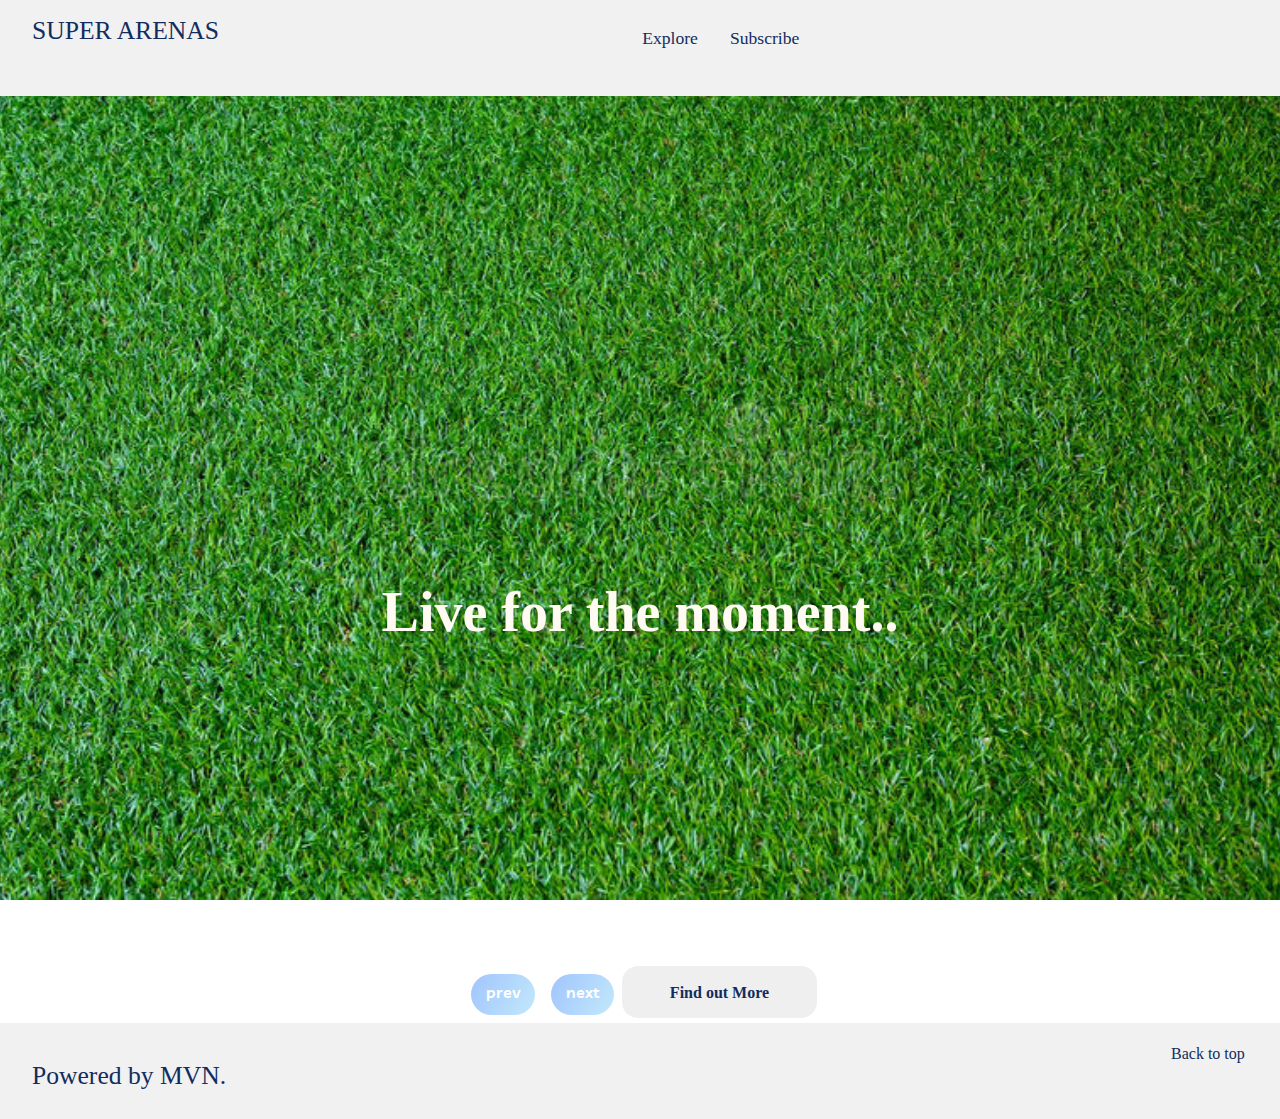
==== index.html @ 8aca8048 "fixed bug causing brand name cut off in certain screen sizes" ====
<!DOCTYPE html>
<html lang="en">
  <head>
    <!-- Required meta tags -->
    <meta charset="utf-8" />
    <meta name="viewport" content="width=device-width, initial-scale=1.0" />
    <title>Visit Europes Most Finest Sporting Venues</title>

    <!-- Font Awesome Scripts & Icons (used my credentials from FA website-->
    <link rel="stylesheet" href="./css/all.css" />

    <!-- Owl-Carousel -->
    <link rel="stylesheet" href="./css/owl.carousel.css" />
    <link rel="stylesheet" href="./css/owl.theme.default.min.css" />

    <script
      src="https://kit.fontawesome.com/4c1c742860.js"
      crossorigin="anonymous"
    ></script>
    <!-- Custom Styles for CSS with Google Fonts-->
    <link rel="stylesheet" href="./css/style.css" type="text/css" />
    <link
      href="https://fonts.googleapis.com/css2?family=Lexend+Zetta&family=Carter+One&family=Josefin+Sans:ital,wght@1,700&family=Livvic&family=Roboto:wght@300&display=swap"
      rel="stylesheet"
    />

    <!-- JQuery Scripts -->

    <script
      src="https://code.jquery.com/jquery-3.5.1.js"
      integrity="sha256-QWo7LDvxbWT2tbbQ97B53yJnYU3WhH/C8ycbRAkjPDc="
      crossorigin="anonymous"
    ></script>
  </head>
  <body>
    <!-- Navigation -->
    <section>
      <nav class="nav">
        <div class="nav-menu flex-row">
          <div class="nav-brand">
            <a href="#" class="text-gray">SUPER ARENAS</a>
          </div>
          <div class="toggle-collapse">
            <div class="toggle-icons">
              <i class="fas fa-bars"></i>
            </div>
          </div>
          <div>
            <ul class="nav-items">
              <li class="nav-link">
                <a href="#nearly_last_paragraph">Explore</a>
              </li>
              <li class="nav-link">
                <a href="subscribe.html">Subscribe</a>
              </li>
            </ul>
          </div>
          <div class="social text-gray">
            <a
              href="https://www.facebook.com/profile.php?id=#"
              title="Powered by MVN"
              target="blank"
              ><i class="fab fa-facebook-f"></i
            ></a>
            <a
              href="https://www.instagram.com"
              title="Powered by MVN"
              target="blank"
              ><i class="fab fa-instagram"></i
            ></a>
            <a
              href="https://www.twitter.com"
              title="Powered by MVN"
              target="blank"
              ><i class="fab fa-twitter"></i
            ></a>
            <a
              href="https://www.youtube.com"
              title="Powered by MVN"
              target="blank"
              ><i class="fab fa-youtube"></i
            ></a>
          </div>
        </div>
      </nav>
      <hr class="featurette-divider" />
      <!-- Navigation -->

      <!-- Main Section -->
      <main>
        <!-- Site Title  -->
        <section class="site-title">
          <div class="site-background">
            <h1>Live for the moment..</h1>
            <p id="nearly_last_paragraph"></p>
          </div>
        </section>
        <!-- Site Title -->
      </main>
      <!-- End of Main Section -->
    </section>
    <hr class="featurette-divider" />

    <section>



								      <!-- Review Carousel -->
      <main>
        <div class="owl-carousel owl-theme" id="owl1">
          <a href="./map.html"
            ><strong>The O2 Arena, England</strong><img src="./assets/review/arena-o2.png" alt="England"
          /></a>
          <a href="./map.html"
            ><strong>Baku Crystal Hall, Azerbaijan</strong><img src="./assets/review/baku.png" alt="Azerbaijan"
          /></a>
          <a href="./map.html"
            ><strong>Cape Town Stadium, South Africa</strong><img src="./assets/review/cape.png" alt="South Africa"
          /></a>
          <a href="./map.html"
            ><strong>Konya Buyuksehir Stadion, Turkey</strong><img src="./assets/review/konya.png" alt="Turkey"
          /></a>
          <a href="./map.html"
            ><strong>Lords Cricket Ground, England</strong><img src="./assets/review/lords.png" alt="England"
          /></a>
          <a href="./map.html"
            ><strong>Stade Yves-du-Manoir, France</strong><img src="./assets/review/manoir.png" alt="France"
          /></a>
          <a href="./map.html"
            ><strong>The Mestella Stadium, Spain</strong><img src="./assets/review/mestalla.png" alt="Spain"
          /></a>
          <a href="./map.html"
            ><strong>PGE Narodowy, Poland</strong><img src="./assets/review/national.png" alt="Poland"
          /></a>
          <a href="./map.html"
            ><strong>Optus Stadium, Australia</strong><img src="./assets/review/optus.png" alt="Australia"
          /></a>
          <a href="./map.html"
            ><strong>Antwerps Sportpaleis, Belgium</strong><img src="./assets/review/sportpaleis.png" alt="Belgium"
          /></a>
          <a href="./map.html"
            ><strong>Bursa Timsah Arena, Turkey</strong><img src="./assets/review/timsah.png" alt="Turkey"
          /></a>
          <a href="./map.html"
            ><strong>Wembley Stadium, London</strong><img src="./assets/review/wembley.png" alt="England"
          /></a>
          <a href="./map.html"
            ><strong>Zenith Arena Lille, France</strong><img src="./assets/review/zenith.png" alt="France"
          /></a>
        </div>
                
					
		


						
		<div class="owl-carousel__nav">
          <div class="owl-carousel__prev">prev</div>
          <div class="owl-carousel__next">next</div>
    
<button id="myBtn"><a href="#nearly_last_paragraph_2">Find out More</a></button>

						</div>

						


									 <!-- Trigger/Open The Modal -->
        

        <!-- The Modal -->
        <div id="myModal" class="modal">
          <!-- Modal content -->
          <div class="modal-content">
            <span class="close">&times;</span>
            <ul class="nav-items">
              <li class="nav-link">
              <p id="nearly_last_paragraph_2"></p>
                <a href="subscribe.html">Super Arenas represents support for all sports at grassroots level.
                We would like you to join us on a journey to explore amazing stadiums, arenas and other sporting venues across the world.
                When we miss the sports we enjoy, the atmosphere that the fans create, or if your lucky enough to visit one of these amazing venues....
                then remember one thing, 'Live for the moment', because we might not get another opportunity of a lifetime.

                Please subscribe for a chance to win a super prize venue of your choice
                </a>
              </li>
            </ul>
          </div>
        </div>
      </main>
    </section>
   
    <div>
      <hr class="featurette-divider" />
      <!-- Start of Footer -->
      <section>
      <footer>
      <nav class="nav">
        <div class="nav-menu flex-row">
          <div class="nav-brand">


  <div class="social text-gray">
          
            <a
              class="text"
              href="https://benjamin144.github.io/My-Resume/"
              title="Powered by MVN"
              target="blank"
              >Powered by MVN.</a
            >
          
          
        </div>
        </div>



            
          <div class="social  text-gray">
            <!--<a class="float-right">-->
            <a href="index.html" referrerpolicy="origin"><i>Back to top</i></a>
          <!--</a>-->
          </div>
        </div>
      </nav>
      </footer>
      </section>
      </div>

    <!-- End of footer-->
    

    <!-- Owl Carousel js -->
    <script src="./js/owl.carousel.min.js"></script>
    <!-- Javascript Custom File -->
    <script src="./js/main.js"></script>
    <!-- jQuery, Popper.js, and Bootstrap JS -->

    <script src="https://ajax.googleapis.com/ajax/libs/jquery/3.5.1/jquery.min.js"></script>

    <script src="https://cdnjs.cloudflare.com/ajax/libs/OwlCarousel2/2.3.4/owl.carousel.min.js" integrity="sha512-bPs7Ae6pVvhOSiIcyUClR7/q2OAsRiovw4vAkX+zJbw3ShAeeqezq50RIIcIURq7Oa20rW2n2q+fyXBNcU9lrw==" crossorigin="anonymous"></script>

    <script
      src="https://cdn.jsdelivr.net/npm/popper.js@1.16.1/dist/umd/popper.min.js"
      integrity="sha384-9/reFTGAW83EW2RDu2S0VKaIzap3H66lZH81PoYlFhbGU+6BZp6G7niu735Sk7lN"
      crossorigin="anonymous"
    ></script>
    <script
      src="https://cdn.jsdelivr.net/npm/bootstrap@4.5.3/dist/js/bootstrap.min.js"
      integrity="sha384-w1Q4orYjBQndcko6MimVbzY0tgp4pWB4lZ7lr30WKz0vr/aWKhXdBNmNb5D92v7s"
      crossorigin="anonymous"
    ></script>
  </body>
</html>
---- css/style.css ----
@import url("../css/fonts.css");

* {
  vertical-align: baseline;
  font-family: inherit;
  font-style: inherit;
  font-size: 100%;
  border: none;
  padding: 0;
  margin: 0;
}

/*html,
body {
  box-sizing: border-box;
  overflow-x: hidden;
  padding: 0;
  min-width: 100vw;
  width: 100vw;
  height: 100vh;
  /*background-color: #f8f9fa;
  /*background-color:  #6e6e6e;*/
  /*background:linear-gradient(to right, #BFFFC7, #4BC0C8, #23494A);
}

h1,
h2,
h3,
h4,
h5,
h6,
p,
pre,
blockquote,
form,
ul,
ol,
dl {
  margin: 20px 0;
}

.text-center {
  text-align: center !important;
}

.header {
  margin: 0;
}*/

:root {
  /* Theme Colors */

  --evergreen: #38855d;
  --text-gray: #112d60;
  --text-light: #686666da;
  --bg-color: #0e3746;
  --white: #fffaf2;
  --midnight: #104f55;

  /* gradient color; */
  --sky: linear-gradient(120deg, #a1c4fd 0%, #c2e9fb 100%);

  /* theme font-family */
  --Carter_One: "Carter_One", Cursive;
  --Josefin_Sans: "Josefin", Cursive;
  --Livvic: "Livvic", Cursive;
  --Roboto: "Roboto", Cursive;
  --Lexend: "Lexend_Zetta", Cursive;
}

/*---------------- Global Classes -------------------*/

a {
  text-decoration: none;
  color: var(--text-gray);
  font-family: var(--Carter_One);
}

a:hover {
  color: var(--midnight);
  text-decoration: none;
}

.flex-row {
  display: flex;
  flex-direction: row;
  flex-wrap: wrap;
  padding: 0px;
  margin: 0px;
}

ul {
  list-style-type: none;
}

h1 {
  font-family: var(--Carter_One);
  font-size: 3.5rem;
}

h2 {
  font-family: var(--Livvic);
  font-size: 2.5rem;
}

h3 {
  font-family: var(--Roboto);
  font-size: 1.3rem;
}

span {
  font-family: var(--Livvic);
}



span {
  font-family: var(--Roboto);
}
/*--------/------- Global Classes --------/----------*/

/*------------------  Google Maps API --------------------*/

#map {
  height: 100vh;
}

/*---------------- Navbar -------------------*/

.nav {
  background: #f1f1f1;
  padding: 0 2rem;
  height: 6rem;
  min-height: 10vh;
  overflow: hidden;
  transition: height 1s ease-in-out;
  position: left;
}

.nav .nav-menu {
  justify-content: space-between;
}

.nav .toggle-collapse {
  position: absolute;
  top: 0%;
  width: 90%;
  cursor: pointer;
  display: none;
}

.nav .toggle-collapse .toggle-icons {
  display: flex;
  justify-content: flex-end;
  padding: 1.7rem 0;
}

.nav .toggle-collapse .toggle-icons i {
  font-size: 1.4rem;
  color: var(--text-gray);
}

.collapse {
  height: 20rem;
}

.nav .nav-items {
  display: flex;
  margin: 0;
  position: initial;
}

.nav .nav-items .nav-link {
  padding: 1.6rem 1rem;
  font-size: 1.1rem;
  position: relative;
  font-family: var(--Livvic);
}

.nav .nav-items .nav-link:hover {
  background-color: var(--midnight);
}

.nav .nav-items .nav-link:hover a {
  color: var(--white);
}

.nav .nav-brand a {
  font-size: 1.6rem;
  padding: 1rem 0;
  display: block;
}

.nav .social {
  padding: 1.4rem 0;
}

.nav .social i {
  padding: 0 0.2rem;
}

.nav .social i:hover {
  color: #a1c4cf;
}

/*--------\-------- Navbar ---------\---------*/

/*---------------- Main Section -------------------*/

/*---------------- Site Title -----------------*/

main .site-title {
  background: url("../assets/surface.jpg") no-repeat center center fixed;
  -webkit-background-size: cover;
  -moz-background-size: cover;
  -o-background-size: cover;
  background-size: cover;
  height: 95vh;
  display: flex;
  align-items: center;
  justify-content: center;
}

main .site-title .site-background {
  padding-top: 15rem;
  text-align: center;
  color: var(--white);
}

main .site-title h1,
h3 {
  margin: 3rem;
  padding-bottom: 4rem;
}

main .site-title .btn {
  margin: 1.8rem;
  background: var(--sky);
}

main .site-title .btn:hover {
  background: transparent;
  border: 1px solid var(--white);
  color: white;
}
/*---------------- Site Title -----------------*/

/*---------------- Review Carousel ------------*/

main .review .review-editorial {
  padding: 0rem;
}

main .owl-theme {
  padding: 2rem 0;
}

main .review-editorial .btn-review {
  padding: 0.7rem 2rem;
  background: var(--sky);
  margin: 0.5rem;
}

.owl-carousel__nav > div {
    border: none;
    border-radius: 2rem;
    color: #fff;
    padding: 8px 15px;
    margin-left: 5px;
    margin: 0.5rem;
    cursor: progress;
    background: var(--sky);
    font-family: var(--Livvic);
    font-weight: 600;
    font-size: 1rem;
}


#myBtn {
  border: none;
  border-radius: 1rem;
  padding: 1rem 3rem;
  font-size: 1rem;
  font-weight: 700;
  font-family: var(--Livvic);
  cursor: progress;
  margin-bottom: 5px;
}





main .review-editorial span {
  display: block;
}

.col{
    flex-basis: 0;
    flex-grow: 1;  
}

.col-md-6 h1 {
  vertical-align:middle;
  text-align:center;
  padding:1rem;
}

.col-md-4 {	
  vertical-align:middle;
  text-align:center;
  padding:1rem;
}

.col-sm-12 {
    position: relative;
    width: 100%;
    padding-right: 2px;
    padding-left: 2px;
    padding-top: 2px;
    padding-bottom: 2px;
    margin: 0;
}

.owl-carousel img {
  width: 25%;
  max-width: 15%;
  padding: 5%;
  box-shadow: 0 7px 10px rgb(0, 0, 0, 0.2);
}

section .container .owl-nav {
  position: absolute;
  top: 0%;
  margin: 0 auto;
  width: 100%;
}

.h4 {
  top: 50%;
  left: 50%;
  transform: translate(-50%, -50%);
  position: fixed;
  font-size: 5vw;
  margin: 50;
  font-family: var(--Josefin_Sans);
  font-weight: 700;
  margin-top: 60%;
}

.owl-nav .owl-prev .owl-nav-prev,
.owl-nav .owl-next .owl-nav-next {
  color: var(--text-gray);
  background: transparent;
  font-size: 25rem;
}

.owl-theme .owl-nav [class*="owl-"]:hover {
  background: transparent;
  color: var(--text-gray);
  size: 10%;
}

.owl-theme .owl-nav [class*="owl-"] {
  outline: none;
}

.owl-carousel .item {
  height: 10rem;
  background: #4dc7a0;
  padding: 1rem;
}

.owl-carousel__nav {
  display: flex;
  justify-content: center;
  margin-top: 15px;
}

.owl-carousel__nav > div {
  border: none;
  border-radius: 2rem;
  color: #fff;
  padding: 8px 15px;
  margin-left: 5px;
margin: 0.5rem;
  cursor: progress;
  background: var(--sky);
  font-family: var(--Livvic);
  font-weight: 600; 
  font-size: 1rem;  
}

.owl-carousel__nav > div:hover {
  background: transparent;
  border: 1px solid var(--white);
  color: white;
}

/* The Modal (background) */
.modal {
  display: none; /* Hidden by default */
  position: sticky; /* Stay in place */
  z-index: 1; /* Sit on top */
  left: 0;
  top: 0;
  width: 100%; /* Full width */
  height: 100%; /* Full height */
  overflow: auto; /* Enable scroll if needed */
  background-color: rgba(0, 0, 0, 0.4); /* Black w/ opacity */
}

/* Modal Content/Box */
.modal-content {
  background-color: #f8f9fa;
  margin: 15% auto; /* 15% from the top and centered */
  padding: 20px;
  border: 1px solid #888;
  width: 80%; /* Could be more or less, depending on screen size */
}

/* The Close Button */
.close {
  color: #aaa;
  float: right;
  font-size: 28px;
  font-weight: bold;
}

.close:hover,
.close:focus {
  color: black;
  text-decoration: none;
  cursor: pointer;
}

/*----------\------ Review Carousel -------\-----*/

/*---------\------- Main Section --------\-----------*/

.container {
  background-color: #e7feff;
}

.form-signin {
  position: absolute;
  top: 50%;
  width: 100%;
  text-align: center;
  font-size: 18px;
}



.bd-placeholder-img {
  font-size: 1.125rem;
  text-anchor: middle;
  -webkit-user-select: none;
  -moz-user-select: none;
  -ms-user-select: none;
  user-select: none;
}

.footer {
  background: #f1f1f1;
  padding: 0 2rem;
  height: 0rem;
  min-height: 10vh;
  overflow: hidden;
  transition: height 1s ease-in-out;
  position: left;
}


 /*#site-footer  {
  margin: 0;
  padding: 0;
  display: flex;
  flex-wrap: wrap;
  clear: both;
  width: 100%;
    height: 50px;
  margin-bottom: 25px;
  font-weight: bold var(--midnight);
  background:linear-gradient(to right, #feac5e, #c779d0, #4bc0c8);
}

footer .footer-pos-left {
  font-family: var(--Carter_One);
  font-size: 14px;
  font-weight: 300;
  display: block;
  position: relative;
}

footer .footer-location {
  height: 30px;
}

footer .float-right {
  float: right !important;
  display: block;
  position: relative;
}
/*----------------- Viewport less than or equal to 750px -------------------*/

@media only screen and (max-width: 750px) {
  .nav .nav-menu,
  .nav .nav-items {
    flex-direction: column;
  }


  .nav .toggle-collapse {
    display: initial;
  }
}

/* Mobile Landscape Size to Tablet Portrait (devices and browsers) */


@media (max-width: 575.98px) {
    .bd-placeholder-img-lg {
        font-size: 3.5rem;
        flex-direction: row;
        flex-wrap: nowrap;
        justify-content: flex-start;
    }
}

@media (min-width: 768px) {
  .bd-placeholder-img-lg {
    font-size: 3.5rem;
  }
}


#your-custom-id p { 
    margin: 0!important; 
    line-height: 40px; 
    }
    
@media only screen and (min-width: 767px) {
#your-unique-id .av_one_half:nth-child(1) {
    margin-left: 0!important;
}    

}

#your-unique-id .av_one_half {
    margin-left: 1%!important;
    width: 49%!important;
    }


/*----------/------- Viewport less than or equal to 750px -------/------------*/
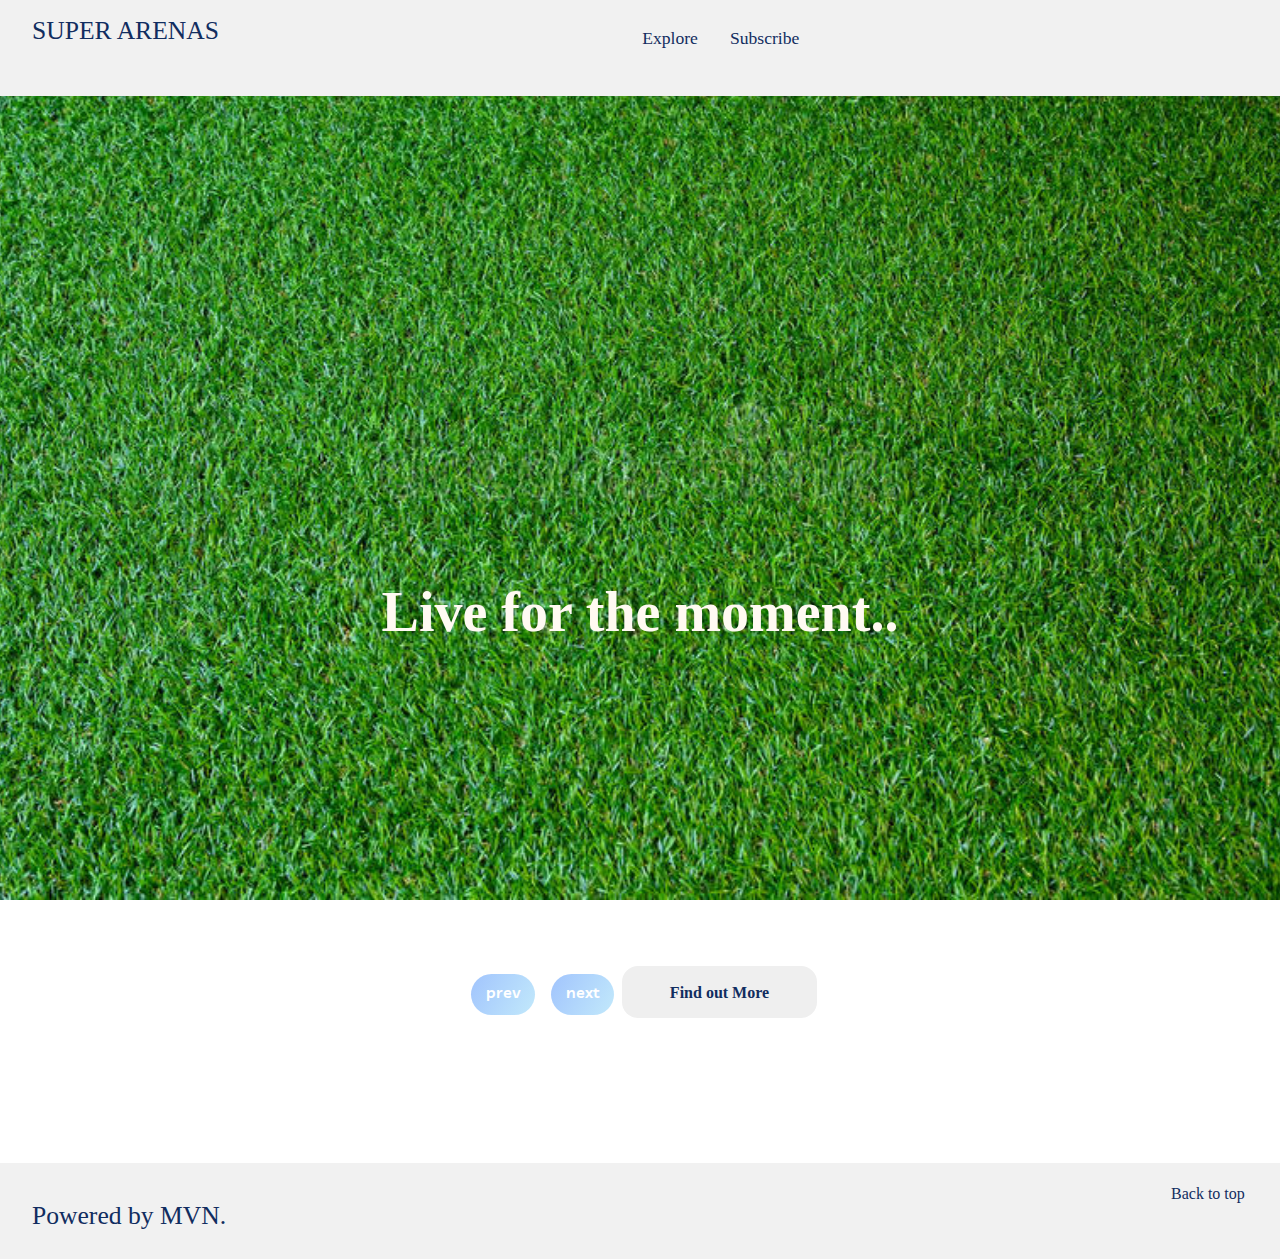
==== commit 42dd3874: "fixed image sizes on carousel" ====
--- a/index.html
+++ b/index.html
@@ -83,7 +83,7 @@
           </div>
         </div>
       </nav>
-      <hr class="featurette-divider" />
+      
       <!-- Navigation -->
 
       <!-- Main Section -->
@@ -99,15 +99,18 @@
       </main>
       <!-- End of Main Section -->
     </section>
-    <hr class="featurette-divider" />
-
+
+
+
+
+
+    <!-- Carousel -->
     <section>
-
-
-
-								      <!-- Review Carousel -->
-      <main>
-        <div class="owl-carousel owl-theme" id="owl1">
+        <div class="owl-carousel owl-theme social text-gray" id="owl1">
+
+     <!-- Wrapper for slides -->
+
+      <!--<div class="carousel-inner" role="slider">-->
           <a href="./map.html"
             ><strong>The O2 Arena, England</strong><img src="./assets/review/arena-o2.png" alt="England"
           /></a>
@@ -148,12 +151,10 @@
             ><strong>Zenith Arena Lille, France</strong><img src="./assets/review/zenith.png" alt="France"
           /></a>
         </div>
-                
-					
-		
-
-
-						
+<!--</div>-->
+
+
+		<!-- JS controlled-->
 		<div class="owl-carousel__nav">
           <div class="owl-carousel__prev">prev</div>
           <div class="owl-carousel__next">next</div>
@@ -162,11 +163,7 @@
 
 						</div>
 
-						
-
-
-									 <!-- Trigger/Open The Modal -->
-        
+	<!-- Trigger/Open The Modal --> 
 
         <!-- The Modal -->
         <div id="myModal" class="modal">
@@ -177,24 +174,22 @@
               <li class="nav-link">
               <p id="nearly_last_paragraph_2"></p>
                 <a href="subscribe.html">Super Arenas represents support for all sports at grassroots level.
-                We would like you to join us on a journey to explore amazing stadiums, arenas and other sporting venues across the world.
-                When we miss the sports we enjoy, the atmosphere that the fans create, or if your lucky enough to visit one of these amazing venues....
-                then remember one thing, 'Live for the moment', because we might not get another opportunity of a lifetime.
-
-                Please subscribe for a chance to win a super prize venue of your choice
+                Here's your chance to join us on a whirlwind trip around some of the most amazing stadiums, arenas and other sporting venues across the world.
+             'Swipe left or use the buttons to showcase a sample thumbnail of the stadiums, once your done click on the thumbnail for a chance to win a trip to one of them '
+             Don't forget to subscribe to claim your win!
                 </a>
               </li>
             </ul>
           </div>
         </div>
-      </main>
     </section>
    
     <div>
-      <hr class="featurette-divider" />
+   
       <!-- Start of Footer -->
       <section>
-      <footer>
+      <div class="background">
+      <div id="site-footer">
       <nav class="nav">
         <div class="nav-menu flex-row">
           <div class="nav-brand">
@@ -224,7 +219,8 @@
           </div>
         </div>
       </nav>
-      </footer>
+      </div>
+      </div>
       </section>
       </div>
 
--- a/css/style.css
+++ b/css/style.css
@@ -5,7 +5,6 @@
   font-family: inherit;
   font-style: inherit;
   font-size: 100%;
-  border: none;
   padding: 0;
   margin: 0;
 }
@@ -117,6 +116,15 @@
 span {
   font-family: var(--Roboto);
 }
+
+.mt-5{
+    flex-basis: 0;
+    flex-grow: 1;
+    position: relative;
+    width: 100%;
+    font-size: 10px;
+    padding-top: 10px;
+}
 /*--------/------- Global Classes --------/----------*/
 
 /*------------------  Google Maps API --------------------*/
@@ -247,33 +255,70 @@
 
 /*---------------- Review Carousel ------------*/
 
-main .review .review-editorial {
-  padding: 0rem;
-}
-
-main .owl-theme {
+
+
+.box{
+    background-color: #ffffff;
+    width: 100%;
+    padding-bottom: 10px;
+}
+
+.swipe-right {
+    margin-left: 10%;
+    margin-right: 10%;
+    justify-content: space-around;
+    
+}
+.fas {
+    display: table-cell;
+}
+
+.fas .fa-angle-double-left {
+    float: left;
+}
+
+
+
+.carousel-inner{
+    height: 300px;
+}
+
+.owl-theme {
   padding: 2rem 0;
 }
 
-main .review-editorial .btn-review {
-  padding: 0.7rem 2rem;
-  background: var(--sky);
-  margin: 0.5rem;
-}
+
+.owl-carousel span {
+  display: block;
+}
+
 
 .owl-carousel__nav > div {
     border: none;
-    border-radius: 2rem;
+    border-radius: 55%;
+    display: inline-block;
+    text-align: center;
     color: #fff;
     padding: 8px 15px;
     margin-left: 5px;
-    margin: 0.5rem;
+    margin: 4px 2;
     cursor: progress;
     background: var(--sky);
     font-family: var(--Livvic);
     font-weight: 600;
     font-size: 1rem;
 }
+
+.owl-carousel-text {
+  color:#ffffff;
+  font-size:24px;
+  margin-left:10%;
+  margin-right:10%;
+  font-weight:500;
+  margin-bottom:50px;
+}
+
+
 
 
 #myBtn {
@@ -287,13 +332,20 @@
   margin-bottom: 5px;
 }
 
-
-
-
-
-main .review-editorial span {
-  display: block;
-}
+.btn-success {
+font-weight: bold;
+border-radius: 23px;
+width: 160px;
+background-color: #1d266a;
+border-color: #1d266a;
+box-shadow: 0 0 0 0.2rem rgb(29, 38, 106,0.5);
+border-style: none;
+color: whitesmoke;
+}
+
+
+
+
 
 .col{
     flex-basis: 0;
@@ -323,8 +375,11 @@
 }
 
 .owl-carousel img {
-  width: 25%;
-  max-width: 15%;
+  height: 40% !important;
+  width:  80% !important;
+  
+
+
   padding: 5%;
   box-shadow: 0 7px 10px rgb(0, 0, 0, 0.2);
 }
@@ -447,7 +502,9 @@
   top: 50%;
   width: 100%;
   text-align: center;
-  font-size: 18px;
+  font-size: 20px;
+  font-family: var(--Carter_One)
+  
 }
 
 
@@ -461,14 +518,29 @@
   user-select: none;
 }
 
-.footer {
-  background: #f1f1f1;
+.background {
+    width:100%;
+    height: 140px;
+    position: relative;
+
+}
+
+#site-footer {
+    position:absolute;
+    bottom: 0px;
+    height: 0px;
+    width: 100%;
+    color: #fff;
+
+
+  /*width: 100%;
+  background: greenyellow;
   padding: 0 2rem;
-  height: 0rem;
+  height: 200px;
   min-height: 10vh;
-  overflow: hidden;
+  /*overflow: hidden;
   transition: height 1s ease-in-out;
-  position: left;
+  position: left;*/
 }
 
 
@@ -518,6 +590,16 @@
 
 /* Mobile Landscape Size to Tablet Portrait (devices and browsers) */
 
+@media only screen 
+   and (max-width : 360px) 
+   and (max-height : 598px) {
+
+       .owl-carousel .owl-theme {
+       font-size: 3.5rem;
+        flex-direction: row;
+        flex-wrap: nowrap;
+        justify-content: flex-start;
+       }
 
 @media (max-width: 575.98px) {
     .bd-placeholder-img-lg {
@@ -534,6 +616,16 @@
   }
 }
 
+
+@media only screen 
+   and (max-width : 640px) 
+   and (max-height : 1136px) {
+  .owl-carousel .owl-theme {
+       font-size: 3.5rem;
+        flex-direction: row;
+        flex-wrap: nowrap;
+        justify-content: flex-start;
+}
 
 #your-custom-id p { 
     margin: 0!important; 
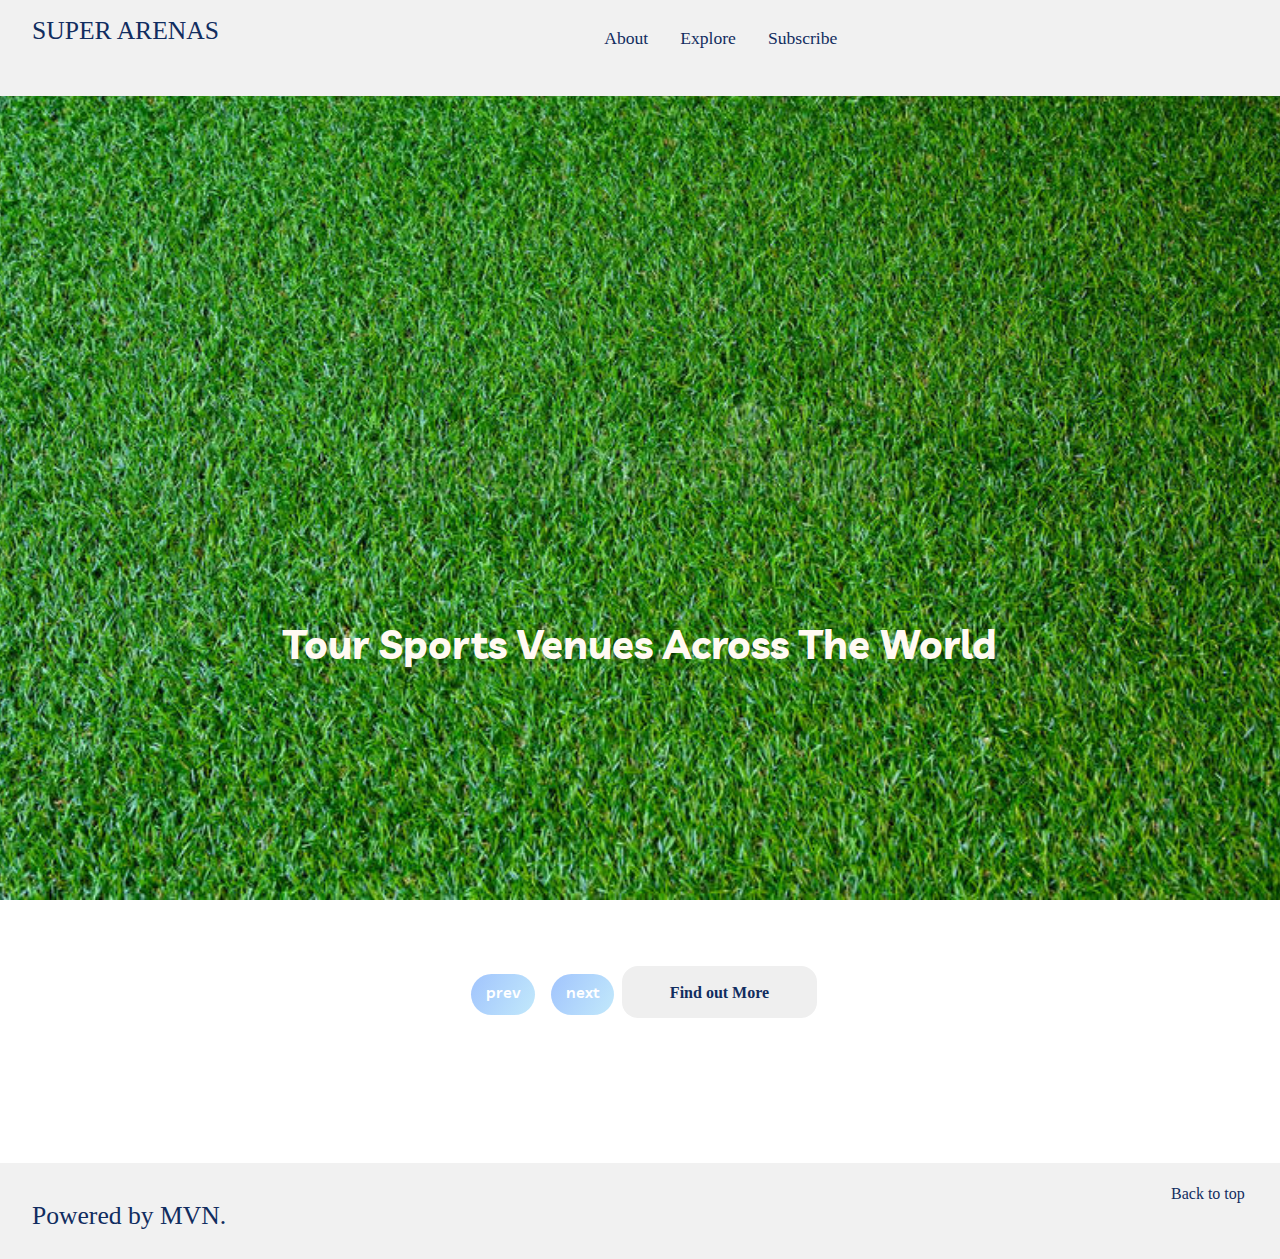
==== commit e567d500: "added new scripts and removed script errors" ====
--- a/index.html
+++ b/index.html
@@ -4,15 +4,14 @@
     <!-- Required meta tags -->
     <meta charset="utf-8" />
     <meta name="viewport" content="width=device-width, initial-scale=1.0" />
-    <title>Visit Europes Most Finest Sporting Venues</title>
+    <title>Visit The Worlds Finest Sporting Venues</title>
 
     <!-- Font Awesome Scripts & Icons (used my credentials from FA website-->
     <link rel="stylesheet" href="./css/all.css" />
 
     <!-- Owl-Carousel -->
-    <link rel="stylesheet" href="./css/owl.carousel.css" />
+    <link rel="stylesheet" href="./css/owl.carousel.min.css" />
     <link rel="stylesheet" href="./css/owl.theme.default.min.css" />
-
     <script
       src="https://kit.fontawesome.com/4c1c742860.js"
       crossorigin="anonymous"
@@ -26,11 +25,7 @@
 
     <!-- JQuery Scripts -->
 
-    <script
-      src="https://code.jquery.com/jquery-3.5.1.js"
-      integrity="sha256-QWo7LDvxbWT2tbbQ97B53yJnYU3WhH/C8ycbRAkjPDc="
-      crossorigin="anonymous"
-    ></script>
+    <script src="https://code.jquery.com/jquery-3.5.1.js" integrity="sha256-QWo7LDvxbWT2tbbQ97B53yJnYU3WhH/C8ycbRAkjPDc=" crossorigin="anonymous"></script>
   </head>
   <body>
     <!-- Navigation -->
@@ -40,13 +35,16 @@
           <div class="nav-brand">
             <a href="#" class="text-gray">SUPER ARENAS</a>
           </div>
-          <div class="toggle-collapse">
+           <div class="toggle-collapse">
             <div class="toggle-icons">
               <i class="fas fa-bars"></i>
             </div>
           </div>
           <div>
             <ul class="nav-items">
+              <li class="nav-link">
+                <a href="#modals">About</a>
+              </li>
               <li class="nav-link">
                 <a href="#nearly_last_paragraph">Explore</a>
               </li>
@@ -55,6 +53,7 @@
               </li>
             </ul>
           </div>
+         
           <div class="social text-gray">
             <a
               href="https://www.facebook.com/profile.php?id=#"
@@ -83,7 +82,7 @@
           </div>
         </div>
       </nav>
-      
+
       <!-- Navigation -->
 
       <!-- Main Section -->
@@ -91,7 +90,7 @@
         <!-- Site Title  -->
         <section class="site-title">
           <div class="site-background">
-            <h1>Live for the moment..</h1>
+            <h2>Tour Sports Venues Across The World</h2>
             <p id="nearly_last_paragraph"></p>
           </div>
         </section>
@@ -100,152 +99,156 @@
       <!-- End of Main Section -->
     </section>
 
-
-
-
-
     <!-- Carousel -->
     <section>
-        <div class="owl-carousel owl-theme social text-gray" id="owl1">
-
-     <!-- Wrapper for slides -->
-
-      <!--<div class="carousel-inner" role="slider">-->
-          <a href="./map.html"
-            ><strong>The O2 Arena, England</strong><img src="./assets/review/arena-o2.png" alt="England"
-          /></a>
-          <a href="./map.html"
-            ><strong>Baku Crystal Hall, Azerbaijan</strong><img src="./assets/review/baku.png" alt="Azerbaijan"
-          /></a>
-          <a href="./map.html"
-            ><strong>Cape Town Stadium, South Africa</strong><img src="./assets/review/cape.png" alt="South Africa"
-          /></a>
-          <a href="./map.html"
-            ><strong>Konya Buyuksehir Stadion, Turkey</strong><img src="./assets/review/konya.png" alt="Turkey"
-          /></a>
-          <a href="./map.html"
-            ><strong>Lords Cricket Ground, England</strong><img src="./assets/review/lords.png" alt="England"
-          /></a>
-          <a href="./map.html"
-            ><strong>Stade Yves-du-Manoir, France</strong><img src="./assets/review/manoir.png" alt="France"
-          /></a>
-          <a href="./map.html"
-            ><strong>The Mestella Stadium, Spain</strong><img src="./assets/review/mestalla.png" alt="Spain"
-          /></a>
-          <a href="./map.html"
-            ><strong>PGE Narodowy, Poland</strong><img src="./assets/review/national.png" alt="Poland"
-          /></a>
-          <a href="./map.html"
-            ><strong>Optus Stadium, Australia</strong><img src="./assets/review/optus.png" alt="Australia"
-          /></a>
-          <a href="./map.html"
-            ><strong>Antwerps Sportpaleis, Belgium</strong><img src="./assets/review/sportpaleis.png" alt="Belgium"
-          /></a>
-          <a href="./map.html"
-            ><strong>Bursa Timsah Arena, Turkey</strong><img src="./assets/review/timsah.png" alt="Turkey"
-          /></a>
-          <a href="./map.html"
-            ><strong>Wembley Stadium, London</strong><img src="./assets/review/wembley.png" alt="England"
-          /></a>
-          <a href="./map.html"
-            ><strong>Zenith Arena Lille, France</strong><img src="./assets/review/zenith.png" alt="France"
-          /></a>
+      <div class="owl-carousel owl-theme social text-gray" id="owl1">
+        <a href="./map.html"
+          ><p>The O2 Arena, England</p>
+          <img src="./assets/review/arena-o2.png" alt="England"
+        /></a>
+
+        <a href="./map.html"
+          ><p>Baku Crystal Hall, Azerbaijan</p>
+          <img src="./assets/review/baku.png" alt="Azerbaijan"
+        /></a>
+        <a href="./map.html"
+          ><p>Cape Town Stadium, South Africa</p>
+          <img src="./assets/review/cape.png" alt="South Africa"
+        /></a>
+        <a href="./map.html"
+          ><p>Konya Buyuksehir Stadion, Turkey</p>
+          <img src="./assets/review/konya.png" alt="Turkey"
+        /></a>
+        <a href="./map.html"
+          ><p>Lords Cricket Ground, England</p>
+          <img src="./assets/review/lords.png" alt="England"
+        /></a>
+        <a href="./map.html"
+          ><p>Stade Yves-du-Manoir, France</p>
+          <img src="./assets/review/manoir.png" alt="France"
+        /></a>
+        <a href="./map.html"
+          ><strong>The Mestella Stadium, Spain</strong
+          ><img src="./assets/review/mestalla.png" alt="Spain"
+        /></a>
+        <a href="./map.html"
+          ><strong>PGE Narodowy, Poland</strong
+          ><img src="./assets/review/national.png" alt="Poland"
+        /></a>
+        <a href="./map.html"
+          ><p>Optus Stadium, Australia</p>
+          <img src="./assets/review/optus.png" alt="Australia"
+        /></a>
+        <a href="./map.html"
+          ><p>Antwerps Sportpaleis, Belgium</p>
+          <img src="./assets/review/sportpaleis.png" alt="Belgium"
+        /></a>
+        <a href="./map.html"
+          ><p>Bursa Timsah Arena, Turkey</p>
+          <img src="./assets/review/timsah.png" alt="Turkey"
+        /></a>
+        <a href="./map.html"
+          ><p>Wembley Stadium, London</p>
+          <img src="./assets/review/wembley.png" alt="England"
+        /></a>
+        <a href="./map.html"
+          ><p>Zenith Arena Lille, France</p>
+          <img src="./assets/review/zenith.png" alt="France"
+        /></a>
+      </div>
+
+      <!-- JS controlled-->
+      <div class="owl-carousel__nav">
+        <div class="owl-carousel__prev">prev</div>
+        <div class="owl-carousel__next">next</div>
+
+        <button id="myBtn">
+          <a href="#nearly_last_paragraph_2">Find out More</a>
+        </button>
+      </div>
+
+      <!-- Trigger/Open The Modal -->
+
+      <!-- The Modal -->
+      <div id="myModal" class="modal">
+        <!-- Modal content -->
+        <div class="modal-content">
+          <span class="close">&times;</span>
+          <ul class="nav-items">
+            <li class="nav-link">
+              <p id="nearly_last_paragraph_2"></p>
+              <a href="subscribe.html"
+                >Super Arenas is a fund raising charity that aims to support
+                sports organizations at grassroots level. Our businesse readily
+                makes donations to community organisations for lots of different
+                reasons, our business interest reach out to start ups within
+                sport. We like seeing our partners making a contribution to a
+                worthy cause and as partners in the local community we are
+                likely to follow suit......Or consider other ways to work
+                alongside you. Now.....here's your chance to join us on a
+                whirlwind adventure to see some of the most amazing stadiums,
+                arenas and other sporting venues across the world. Select any
+                image and zoom into the location, to get more detail. Please
+                subscribe for a chance to win! and get more information from our
+                regular bulletins. 'Swipe left or use the buttons to showcase a
+                sample this months favorite venues, once your done click on the
+                image to learn more.
+              </a>
+            </li>
+          </ul>
         </div>
-<!--</div>-->
-
-
-		<!-- JS controlled-->
-		<div class="owl-carousel__nav">
-          <div class="owl-carousel__prev">prev</div>
-          <div class="owl-carousel__next">next</div>
-    
-<button id="myBtn"><a href="#nearly_last_paragraph_2">Find out More</a></button>
-
-						</div>
-
-	<!-- Trigger/Open The Modal --> 
-
-        <!-- The Modal -->
-        <div id="myModal" class="modal">
-          <!-- Modal content -->
-          <div class="modal-content">
-            <span class="close">&times;</span>
-            <ul class="nav-items">
-              <li class="nav-link">
-              <p id="nearly_last_paragraph_2"></p>
-                <a href="subscribe.html">Super Arenas represents support for all sports at grassroots level.
-                Here's your chance to join us on a whirlwind trip around some of the most amazing stadiums, arenas and other sporting venues across the world.
-             'Swipe left or use the buttons to showcase a sample thumbnail of the stadiums, once your done click on the thumbnail for a chance to win a trip to one of them '
-             Don't forget to subscribe to claim your win!
-                </a>
-              </li>
-            </ul>
-          </div>
-        </div>
+      </div>
     </section>
-   
     <div>
-   
       <!-- Start of Footer -->
       <section>
-      <div class="background">
-      <div id="site-footer">
-      <nav class="nav">
-        <div class="nav-menu flex-row">
-          <div class="nav-brand">
-
-
-  <div class="social text-gray">
-          
-            <a
-              class="text"
-              href="https://benjamin144.github.io/My-Resume/"
-              title="Powered by MVN"
-              target="blank"
-              >Powered by MVN.</a
-            >
-          
-          
+        <div class="background">
+          <div id="site-footer">
+            <nav class="nav">
+              <div class="nav-menu flex-row">
+                <div class="nav-brand">
+                  <div class="social text-gray">
+                    <a
+                      class="text"
+                      href="https://benjamin144.github.io/My-Resume/"
+                      title="Powered by MVN"
+                      target="blank"
+                      >Powered by MVN.</a
+                    >
+                  </div>
+                </div>
+                <div class="social text-gray">
+                  <!--<a class="float-right">-->
+                  <a href="index.html" referrerpolicy="origin"
+                    ><i>Back to top</i></a
+                  >
+                  <!--</a>-->
+                </div>
+              </div>
+            </nav>
+          </div>
         </div>
-        </div>
-
-
-
-            
-          <div class="social  text-gray">
-            <!--<a class="float-right">-->
-            <a href="index.html" referrerpolicy="origin"><i>Back to top</i></a>
-          <!--</a>-->
-          </div>
-        </div>
-      </nav>
-      </div>
-      </div>
       </section>
-      </div>
+    </div>
 
     <!-- End of footer-->
+
     
-
-    <!-- Owl Carousel js -->
-    <script src="./js/owl.carousel.min.js"></script>
     <!-- Javascript Custom File -->
     <script src="./js/main.js"></script>
     <!-- jQuery, Popper.js, and Bootstrap JS -->
 
     <script src="https://ajax.googleapis.com/ajax/libs/jquery/3.5.1/jquery.min.js"></script>
 
-    <script src="https://cdnjs.cloudflare.com/ajax/libs/OwlCarousel2/2.3.4/owl.carousel.min.js" integrity="sha512-bPs7Ae6pVvhOSiIcyUClR7/q2OAsRiovw4vAkX+zJbw3ShAeeqezq50RIIcIURq7Oa20rW2n2q+fyXBNcU9lrw==" crossorigin="anonymous"></script>
-
+    <script src="https://cdnjs.cloudflare.com/ajax/libs/OwlCarousel2/2.3.4/owl.carousel.js" integrity="sha512-gY25nC63ddE0LcLPhxUJGFxa2GoIyA5FLym4UJqHDEMHjp8RET6Zn/SHo1sltt3WuVtqfyxECP38/daUc/WVEA==" crossorigin="anonymous"></script>
+    <link rel="stylesheet" href="https://cdnjs.cloudflare.com/ajax/libs/OwlCarousel2/2.3.4/assets/owl.theme.default.min.css" integrity="sha512-sMXtMNL1zRzolHYKEujM2AqCLUR9F2C4/05cdbxjjLSRvMQIciEPCQZo++nk7go3BtSuK9kfa/s+a4f4i5pLkw==" crossorigin="anonymous" />
     <script
       src="https://cdn.jsdelivr.net/npm/popper.js@1.16.1/dist/umd/popper.min.js"
       integrity="sha384-9/reFTGAW83EW2RDu2S0VKaIzap3H66lZH81PoYlFhbGU+6BZp6G7niu735Sk7lN"
       crossorigin="anonymous"
     ></script>
-    <script
-      src="https://cdn.jsdelivr.net/npm/bootstrap@4.5.3/dist/js/bootstrap.min.js"
-      integrity="sha384-w1Q4orYjBQndcko6MimVbzY0tgp4pWB4lZ7lr30WKz0vr/aWKhXdBNmNb5D92v7s"
-      crossorigin="anonymous"
-    ></script>
+  
+    <!-- Owl Carousel js -->
+    <script src="./js/owl.carousel.min.js"></script>
   </body>
 </html>
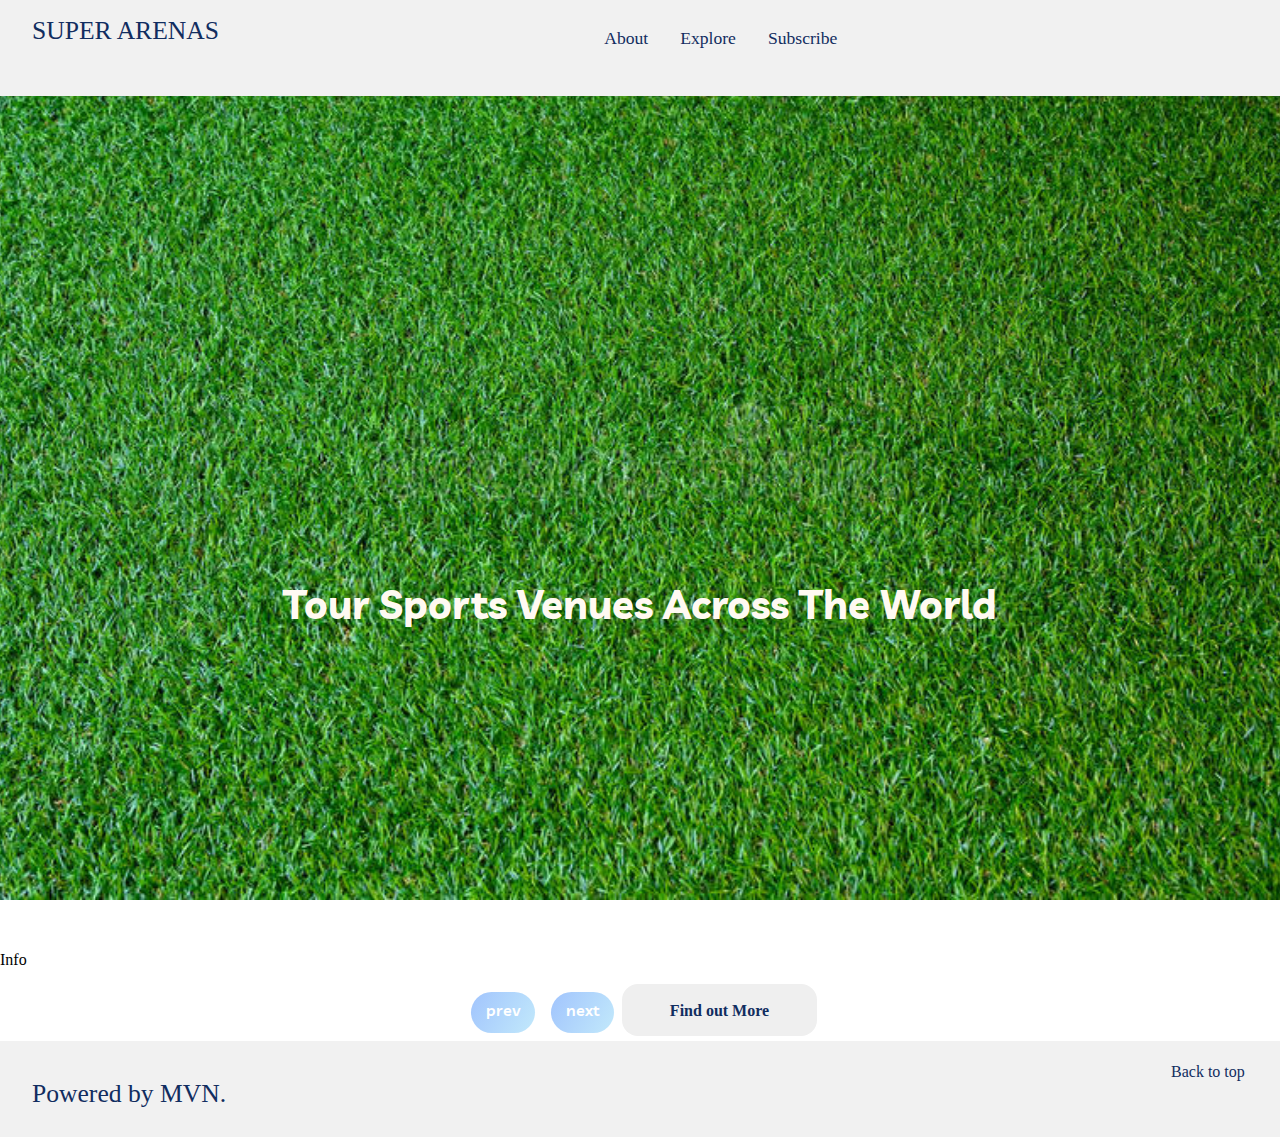
==== commit dc2b1bf0: "revised js code for iterating through loop markers more effciently" ====
--- a/index.html
+++ b/index.html
@@ -100,8 +100,11 @@
     </section>
 
     <!-- Carousel -->
-    <section>
-      <div class="owl-carousel owl-theme social text-gray" id="owl1">
+
+ <section>
+
+ 
+      <div class="owl-carousel owl-theme social text-gray" id="el">
         <a href="./map.html"
           ><p>The O2 Arena, England</p>
           <img src="./assets/review/arena-o2.png" alt="England"
@@ -156,6 +159,17 @@
           <img src="./assets/review/zenith.png" alt="France"
         /></a>
       </div>
+      <div class="popup" onclick="myFunction()">Info
+  <span class="popuptext" id="myPopup">Swipe left to view or click to enter </span>
+</div>
+
+<script>
+// When the user clicks on div, open the popup
+function myFunction() {
+  var popup = document.getElementById("myPopup");
+  popup.classList.toggle("show");
+}
+</script>
 
       <!-- JS controlled-->
       <div class="owl-carousel__nav">
@@ -167,6 +181,9 @@
         </button>
       </div>
 
+
+
+   <!-- Carousel -->
       <!-- Trigger/Open The Modal -->
 
       <!-- The Modal -->
--- a/css/style.css
+++ b/css/style.css
@@ -9,19 +9,20 @@
   margin: 0;
 }
 
-/*html,
+html,
 body {
-  box-sizing: border-box;
-  overflow-x: hidden;
-  padding: 0;
-  min-width: 100vw;
-  width: 100vw;
-  height: 100vh;
+  /*box-sizing: border-box;
+  /*overflow-x: hidden;
+  /*padding: 0;
+  /*min-width: 100vw;
+  /*width: 100vw;
+  /*height: 100vh;
   /*background-color: #f8f9fa;
   /*background-color:  #6e6e6e;*/
   /*background:linear-gradient(to right, #BFFFC7, #4BC0C8, #23494A);
 }
 
+/*
 h1,
 h2,
 h3,
@@ -44,7 +45,7 @@
 
 .header {
   margin: 0;
-}*/
+}
 
 :root {
   /* Theme Colors */
@@ -107,11 +108,16 @@
   font-size: 1.3rem;
 }
 
+p {
+    font-size: 17px;
+    text-align: center;
+    line-height: 25px;
+    justify-content: space-around;
+}
+
 span {
   font-family: var(--Livvic);
 }
-
-
 
 span {
   font-family: var(--Roboto);
@@ -168,6 +174,7 @@
   color: var(--text-gray);
 }
 
+ 
 .collapse {
   height: 20rem;
 }
@@ -230,7 +237,7 @@
 }
 
 main .site-title .site-background {
-  padding-top: 15rem;
+  padding-top: 10rem;
   text-align: center;
   color: var(--white);
 }
@@ -343,10 +350,6 @@
 color: whitesmoke;
 }
 
-
-
-
-
 .col{
     flex-basis: 0;
     flex-grow: 1;  
@@ -375,11 +378,9 @@
 }
 
 .owl-carousel img {
-  height: 40% !important;
-  width:  80% !important;
-  
-
-
+  height: auto;
+  width:  auto;
+  max-width: 35%; 
   padding: 5%;
   box-shadow: 0 7px 10px rgb(0, 0, 0, 0.2);
 }
@@ -420,11 +421,8 @@
   outline: none;
 }
 
-.owl-carousel .item {
-  height: 10rem;
-  background: #4dc7a0;
-  padding: 1rem;
-}
+
+
 
 .owl-carousel__nav {
   display: flex;
@@ -438,7 +436,7 @@
   color: #fff;
   padding: 8px 15px;
   margin-left: 5px;
-margin: 0.5rem;
+  margin: 0.5rem;
   cursor: progress;
   background: var(--sky);
   font-family: var(--Livvic);
@@ -450,6 +448,63 @@
   background: transparent;
   border: 1px solid var(--white);
   color: white;
+}
+
+/* Popup container - can be anything you want */
+.popup {
+  position: relative;
+  display: inline-block;
+  cursor: pointer;
+  -webkit-user-select: none;
+  -moz-user-select: none;
+  -ms-user-select: none;
+  user-select: none;
+}
+
+/* The actual popup */
+.popup .popuptext {
+  visibility: hidden;
+  width: 160px;
+  background-color: #555;
+  color: #fff;
+  text-align: center;
+  border-radius: 6px;
+  padding: 8px 0;
+  position: absolute;
+  z-index: 1;
+  bottom: 125%;
+  left: 50%;
+  margin-left: -80px;
+}
+
+/* Popup arrow */
+.popup .popuptext::after {
+  content: "";
+  position: absolute;
+  top: 100%;
+  left: 50%;
+  margin-left: -5px;
+  border-width: 5px;
+  border-style: solid;
+  border-color: #555 transparent transparent transparent;
+}
+
+/* Toggle this class - hide and show the popup */
+.popup .show {
+  visibility: visible;
+  -webkit-animation: fadeIn 1s;
+  animation: fadeIn 1s;
+}
+
+/* Add animation (fade in the popup) */
+@-webkit-keyframes fadeIn {
+  from {opacity: 0;} 
+  to {opacity: 1;}
+}
+
+@keyframes fadeIn {
+  from {opacity: 0;}
+  to {opacity:1 ;}
 }
 
 /* The Modal (background) */
@@ -494,7 +549,7 @@
 /*---------\------- Main Section --------\-----------*/
 
 .container {
-  background-color: #e7feff;
+   background:linear-gradient(to right, #BFFFC7, #4BC0C8, #23494A);
 }
 
 .form-signin {
@@ -520,7 +575,6 @@
 
 .background {
     width:100%;
-    height: 140px;
     position: relative;
 
 }
@@ -533,46 +587,6 @@
     color: #fff;
 
 
-  /*width: 100%;
-  background: greenyellow;
-  padding: 0 2rem;
-  height: 200px;
-  min-height: 10vh;
-  /*overflow: hidden;
-  transition: height 1s ease-in-out;
-  position: left;*/
-}
-
-
- /*#site-footer  {
-  margin: 0;
-  padding: 0;
-  display: flex;
-  flex-wrap: wrap;
-  clear: both;
-  width: 100%;
-    height: 50px;
-  margin-bottom: 25px;
-  font-weight: bold var(--midnight);
-  background:linear-gradient(to right, #feac5e, #c779d0, #4bc0c8);
-}
-
-footer .footer-pos-left {
-  font-family: var(--Carter_One);
-  font-size: 14px;
-  font-weight: 300;
-  display: block;
-  position: relative;
-}
-
-footer .footer-location {
-  height: 30px;
-}
-
-footer .float-right {
-  float: right !important;
-  display: block;
-  position: relative;
 }
 /*----------------- Viewport less than or equal to 750px -------------------*/
 
@@ -582,11 +596,12 @@
     flex-direction: column;
   }
 
-
-  .nav .toggle-collapse {
+   .nav .toggle-collapse {
     display: initial;
   }
 }
+
+/*----------/------- Viewport less than or equal to 750px -------/------------*/
 
 /* Mobile Landscape Size to Tablet Portrait (devices and browsers) */
 
@@ -626,6 +641,7 @@
         flex-wrap: nowrap;
         justify-content: flex-start;
 }
+   }
 
 #your-custom-id p { 
     margin: 0!important; 
@@ -645,4 +661,115 @@
     }
 
 
-/*----------/------- Viewport less than or equal to 750px -------/------------*/+/* Smartphones (portrait and landscape) ----------- */
+@media only screen and (min-device-width : 320px) and (max-device-width : 480px) {
+/* Styles */
+}
+
+/* Smartphones (landscape) ----------- */
+@media only screen and (min-width : 321px) {
+/* Styles */
+}
+
+/* Smartphones (portrait) ----------- */
+@media only screen and (max-width : 320px) {
+/* Styles */
+}
+
+/* iPads (portrait and landscape) ----------- */
+@media only screen and (min-device-width : 768px) and (max-device-width : 1024px) {
+/* Styles */
+}
+
+/* iPads (landscape) ----------- */
+@media only screen and (min-device-width : 768px) and (max-device-width : 1024px) and (orientation : landscape) {
+/* Styles */
+}
+
+/* iPads (portrait) ----------- */
+@media only screen and (min-device-width : 768px) and (max-device-width : 1024px) and (orientation : portrait) {
+/* Styles */
+}
+/**********
+iPad 3
+**********/
+@media only screen and (min-device-width : 768px) and (max-device-width : 1024px) and (orientation : landscape) and (-webkit-min-device-pixel-ratio : 2) {
+/* Styles */
+}
+
+@media only screen and (min-device-width : 768px) and (max-device-width : 1024px) and (orientation : portrait) and (-webkit-min-device-pixel-ratio : 2) {
+/* Styles */
+}
+/* Desktops and laptops ----------- */
+@media only screen  and (min-width : 1224px) {
+/* Styles */
+}
+
+/* Large screens ----------- */
+@media only screen  and (min-width : 1824px) {
+/* Styles */
+}
+
+/* iPhone 4 ----------- */
+@media only screen and (min-device-width : 320px) and (max-device-width : 480px) and (orientation : landscape) and (-webkit-min-device-pixel-ratio : 2) {
+/* Styles */
+}
+
+@media only screen and (min-device-width : 320px) and (max-device-width : 480px) and (orientation : portrait) and (-webkit-min-device-pixel-ratio : 2) {
+/* Styles */
+}
+
+/* iPhone 5 ----------- */
+@media only screen and (min-device-width: 320px) and (max-device-height: 568px) and (orientation : landscape) and (-webkit-device-pixel-ratio: 2){
+/* Styles */
+}
+
+@media only screen and (min-device-width: 320px) and (max-device-height: 568px) and (orientation : portrait) and (-webkit-device-pixel-ratio: 2){
+/* Styles */
+}
+
+/* iPhone 6 ----------- */
+@media only screen and (min-device-width: 375px) and (max-device-height: 667px) and (orientation : landscape) and (-webkit-device-pixel-ratio: 2){
+/* Styles */
+}
+
+@media only screen and (min-device-width: 375px) and (max-device-height: 667px) and (orientation : portrait) and (-webkit-device-pixel-ratio: 2){
+/* Styles */
+}
+
+/* iPhone 6+ ----------- */
+@media only screen and (min-device-width: 414px) and (max-device-height: 736px) and (orientation : landscape) and (-webkit-device-pixel-ratio: 2){
+/* Styles */
+}
+
+@media only screen and (min-device-width: 414px) and (max-device-height: 736px) and (orientation : portrait) and (-webkit-device-pixel-ratio: 2){
+/* Styles */
+}
+
+/* Samsung Galaxy S3 ----------- */
+@media only screen and (min-device-width: 320px) and (max-device-height: 640px) and (orientation : landscape) and (-webkit-device-pixel-ratio: 2){
+/* Styles */
+}
+
+@media only screen and (min-device-width: 320px) and (max-device-height: 640px) and (orientation : portrait) and (-webkit-device-pixel-ratio: 2){
+/* Styles */
+}
+
+/* Samsung Galaxy S4 ----------- */
+@media only screen and (min-device-width: 320px) and (max-device-height: 640px) and (orientation : landscape) and (-webkit-device-pixel-ratio: 3){
+/* Styles */
+}
+
+@media only screen and (min-device-width: 320px) and (max-device-height: 640px) and (orientation : portrait) and (-webkit-device-pixel-ratio: 3){
+/* Styles */
+}
+
+/* Samsung Galaxy S5 ----------- */
+@media only screen and (min-device-width: 360px) and (max-device-height: 640px) and (orientation : landscape) and (-webkit-device-pixel-ratio: 3){
+/* Styles */
+}
+
+@media only screen and (min-device-width: 360px) and (max-device-height: 640px) and (orientation : portrait) and (-webkit-device-pixel-ratio: 3){
+/* Styles */
+
+}
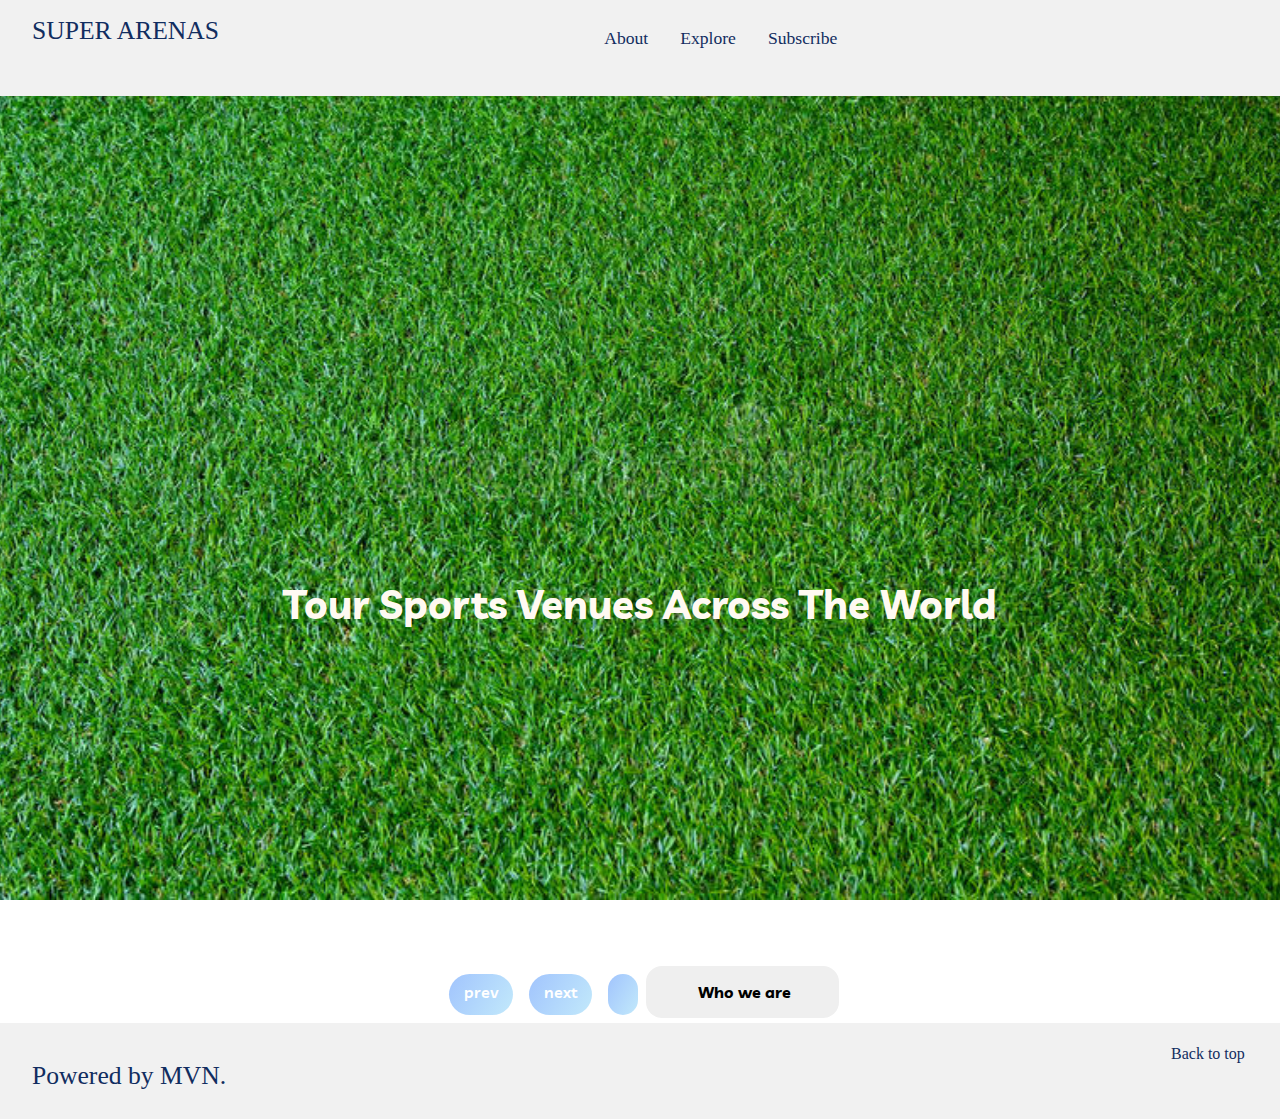
==== commit 203e006b: "fixed emailJS implentation testing W3C Validadtions passed ok" ====
--- a/index.html
+++ b/index.html
@@ -1,271 +1,300 @@
 <!DOCTYPE html>
 <html lang="en">
-  <head>
-    <!-- Required meta tags -->
-    <meta charset="utf-8" />
-    <meta name="viewport" content="width=device-width, initial-scale=1.0" />
-    <title>Visit The Worlds Finest Sporting Venues</title>
-
-    <!-- Font Awesome Scripts & Icons (used my credentials from FA website-->
-    <link rel="stylesheet" href="./css/all.css" />
-
-    <!-- Owl-Carousel -->
-    <link rel="stylesheet" href="./css/owl.carousel.min.css" />
-    <link rel="stylesheet" href="./css/owl.theme.default.min.css" />
-    <script
-      src="https://kit.fontawesome.com/4c1c742860.js"
-      crossorigin="anonymous"
-    ></script>
-    <!-- Custom Styles for CSS with Google Fonts-->
-    <link rel="stylesheet" href="./css/style.css" type="text/css" />
-    <link
-      href="https://fonts.googleapis.com/css2?family=Lexend+Zetta&family=Carter+One&family=Josefin+Sans:ital,wght@1,700&family=Livvic&family=Roboto:wght@300&display=swap"
-      rel="stylesheet"
-    />
-
-    <!-- JQuery Scripts -->
-
-    <script src="https://code.jquery.com/jquery-3.5.1.js" integrity="sha256-QWo7LDvxbWT2tbbQ97B53yJnYU3WhH/C8ycbRAkjPDc=" crossorigin="anonymous"></script>
-  </head>
-  <body>
-    <!-- Navigation -->
-    <section>
-      <nav class="nav">
-        <div class="nav-menu flex-row">
-          <div class="nav-brand">
-            <a href="#" class="text-gray">SUPER ARENAS</a>
+
+<head>
+	<!-- Required meta tags -->
+	<meta charset="utf-8" />
+	<meta name="viewport" content="width=device-width, initial-scale=1.0" />
+	<title>Visit The Worlds Finest Sporting Venues</title>
+
+	<!-- Font Awesome Scripts & Icons (used my credentials from FA website-->
+	<link rel="stylesheet" href="./css/all.css" />
+
+	<!-- Owl-Carousel -->
+	<link rel="stylesheet" href="./css/owl.carousel.min.css" />
+	<link rel="stylesheet" href="./css/owl.theme.default.min.css" />
+	<script src="https://kit.fontawesome.com/4c1c742860.js" crossorigin="anonymous"></script>
+
+	<!-- Custom Styles for CSS with Google Fonts-->
+	<link rel="stylesheet" href="./css/style.css" type="text/css" />
+	<link
+		href="https://fonts.googleapis.com/css2?family=Lexend+Zetta&family=Carter+One&family=Josefin+Sans:ital,wght@1,700&family=Livvic&family=Roboto:wght@300&display=swap"
+		rel="stylesheet" />
+
+	<!-- JQuery Scripts -->
+	<script src="https://code.jquery.com/jquery-3.5.1.js"
+		integrity="sha256-QWo7LDvxbWT2tbbQ97B53yJnYU3WhH/C8ycbRAkjPDc=" crossorigin="anonymous"></script>
+</head>
+
+<body>
+	<main>
+		<!-- Navigation -->
+		<nav class="nav">
+			<div class="nav-menu flex-row">
+				<div class="nav-brand">
+					<a href="#" class="text-gray">SUPER ARENAS</a>
+				</div>
+				<div class="toggle-collapse">
+					<div class="toggle-icons">
+						<i class="fas fa-bars"></i>
+					</div>
+				</div>
+
+				<div>
+					<ul class="nav-items">
+						<li class="nav-link">
+							<a href="about.html">About</a>
+						</li>
+						<li class="nav-link">
+							<a href="#nearly_last_paragraph">Explore</a>
+						</li>
+						<li class="nav-link">
+							<a href="subscribe.html">Subscribe</a>
+						</li>
+					</ul>
+				</div>
+
+				<div class="social text-gray">
+					<a href="https://www.facebook.com/profile.php?id=#" title="Powered by MVN"
+						target="blank"><i class="fab fa-facebook-f"></i></a>
+					<a href="https://www.instagram.com" title="Powered by MVN"
+						target="blank"><i class="fab fa-instagram"></i></a>
+					<a href="https://www.twitter.com" title="Powered by MVN"
+						target="blank"><i class="fab fa-twitter"></i></a>
+					<a href="https://www.youtube.com" title="Powered by MVN"
+						target="blank"><i class="fab fa-youtube"></i></a>
+				</div>
+			</div>
+		</nav>
+
+		<!-- Main Section -->
+
+		<!-- Site Title  -->
+		<section class="site-title">
+			<div class="site-background">
+				<h2>Tour Sports Venues Across The World</h2>
+				<p id="nearly_last_paragraph"></p>
+			</div>
+		</section>
+	</main>
+
+	<!-- Carousel -->
+	<div>
+		<div class="owl-carousel owl-theme social text-gray" id="el">
+			<a href="./map.html">
+				<p>Nissan Stadium, Japan</p>
+				<img src="./assets/review/yoko.png" alt="Japan"
+          /></a>
+
+				<a href="./map.html">
+					<p>Baku Crystal Hall, Azerbaijan</p>
+					<img src="./assets/review/baku.png" alt="Azerbaijan"
+          /></a>
+					<a href="./map.html">
+						<p>Cape Town Stadium, South Africa</p>
+						<img src="./assets/review/cape.png" alt="South Africa"
+          /></a>
+						<a href="./map.html">
+							<p>Konya Buyuksehir Stadion, Turkey</p>
+							<img src="./assets/review/konya.png" alt="Turkey"
+          /></a>
+							<a href="./map.html">
+								<p>Lords Cricket Ground, England</p>
+								<img src="./assets/review/lords.png" alt="England"
+          /></a>
+								<a href="./map.html">
+									<p>Stade Yves-du-Manoir, France</p>
+									<img src="./assets/review/manoir.png" alt="France"
+          /></a>
+									<a href="./map.html"><strong>The Mestella Stadium, Spain</strong><img src="./assets/review/mestalla.png" alt="Spain"
+          /></a>
+										<a href="./map.html"><strong>PGE Narodowy, Poland</strong><img src="./assets/review/national.png" alt="Poland"
+          /></a>
+											<a href="./map.html">
+												<p>Optus Stadium, Australia</p>
+												<img src="./assets/review/optus.png" alt="Australia"
+          /></a>
+												<a href="./map.html">
+													<p>Antwerps Sportpaleis, Belgium</p>
+													<img src="./assets/review/sportpaleis.png" alt="Belgium"
+          /></a>
+													<a href="./map.html">
+														<p>Bursa Timsah Arena, Turkey</p>
+														<img src="./assets/review/timsah.png" alt="Turkey"
+          /></a>
+														<a href="./map.html">
+															<p>Wembley Stadium, England</p>
+															<img src="./assets/review/wembley.png" alt="England"
+          /></a>
+															<a href="./map.html">
+																<p>Zenith Arena Lille, France</p>
+																<img src="./assets/review/zenith.png" alt="France"
+          /></a>
+																<a href="./map.html">
+																	<p>Santiago Bernabéu Stadium, Spain</p>
+																	<img src="./assets/review/bernabeu.png" alt="Spain"
+          /></a>
+																	<a href="./map.html">
+																		<p>Krasnodar Academy Stadium, Russia</p>
+																		<img src="./assets/review/krasnodar.png" alt="Russia"
+          /></a>
+																		<a href="./map.html">
+																			<p>Estadio Monumental, Argentina</p>
+																			<img src="./assets/review/monumental.png" alt="Argentina"
+          /></a>
+																			<a href="./map.html">
+																				<p>Stade Pierre-Mauroy, France</p>
+																				<img src="./assets/review/pierre-mauroy.png" alt="France"
+          /></a>
+																				<a href="./map.html">
+																					<p>Armin-Wolf Arena, Germany</p>
+																					<img src="./assets/review/armin-wolf.png" alt="Germany"
+          /></a>
+																					<a href="./map.html">
+																						<p>Maracanã, Brazil</p>
+																						<img src="./assets/review/maracana.png" alt="Brazil"
+          /></a>
+																						<a href="./map.html">
+																							<p>Red Bull Arena, USA</p>
+																							<img src="./assets/review/red-bull.png" alt="USA"
+          /></a>
+																							<a href="./map.html">
+																								<p>The o2 Arena, England
+																								</p>
+																								<img src="./assets/review/arena-o2.png" alt="England"
+          /></a>
+																								<a href="./map.html">
+																									<p>Allianz Stadium,
+																										Italy</p>
+																									<img src="./assets/review/juve.png" alt="Italy"
+          /></a>
+																									<a
+																										href="./map.html">
+																										<p>Arena
+																											Pantanal,
+																											Brazil</p>
+																										<img src="./assets/review/pantanal.png" alt="Brazil"
+          /></a>
+
+																										<a
+																											href="./map.html">
+																											<p>Hernando
+																												Siles
+																												Stadium,
+																												Bolivia
+																											</p>
+																											<img src="./assets/review/hernando.png" alt="Bolivia"
+          /></a>
+		</div>
+	</div>
+
+	<!-- Nav Controller-->
+
+	<div class="owl-carousel__nav">
+
+		<div class="owl-carousel__prev">prev</div>
+
+		<div class="owl-carousel__next">next</div>
+
+		<div class="popup" onclick="myFunction()">
+			<i class="fas fa-info"></i>
+			<span class="popuptext" id="myPopup"
+            >Swipe Left/Right Click to access Arena Locations</span>
+		
+		<script>
+
+			// When the user clicks on div, open the popup
+          function myFunction() {
+            var popup = document.getElementById("myPopup");
+            popup.classList.toggle("show");
+          }
+		</script>
+		
+          <div class="popup" onclick="myFunction()"></div>
           </div>
-           <div class="toggle-collapse">
-            <div class="toggle-icons">
-              <i class="fas fa-bars"></i>
-            </div>
-          </div>
-          <div>
-            <ul class="nav-items">
-              <li class="nav-link">
-                <a href="#modals">About</a>
-              </li>
-              <li class="nav-link">
-                <a href="#nearly_last_paragraph">Explore</a>
-              </li>
-              <li class="nav-link">
-                <a href="subscribe.html">Subscribe</a>
-              </li>
-            </ul>
-          </div>
-         
-          <div class="social text-gray">
-            <a
-              href="https://www.facebook.com/profile.php?id=#"
-              title="Powered by MVN"
-              target="blank"
-              ><i class="fab fa-facebook-f"></i
-            ></a>
-            <a
-              href="https://www.instagram.com"
-              title="Powered by MVN"
-              target="blank"
-              ><i class="fab fa-instagram"></i
-            ></a>
-            <a
-              href="https://www.twitter.com"
-              title="Powered by MVN"
-              target="blank"
-              ><i class="fab fa-twitter"></i
-            ></a>
-            <a
-              href="https://www.youtube.com"
-              title="Powered by MVN"
-              target="blank"
-              ><i class="fab fa-youtube"></i
-            ></a>
-          </div>
-        </div>
-      </nav>
-
-      <!-- Navigation -->
-
-      <!-- Main Section -->
-      <main>
-        <!-- Site Title  -->
-        <section class="site-title">
-          <div class="site-background">
-            <h2>Tour Sports Venues Across The World</h2>
-            <p id="nearly_last_paragraph"></p>
-          </div>
-        </section>
-        <!-- Site Title -->
-      </main>
-      <!-- End of Main Section -->
-    </section>
-
-    <!-- Carousel -->
-
- <section>
-
- 
-      <div class="owl-carousel owl-theme social text-gray" id="el">
-        <a href="./map.html"
-          ><p>The O2 Arena, England</p>
-          <img src="./assets/review/arena-o2.png" alt="England"
-        /></a>
-
-        <a href="./map.html"
-          ><p>Baku Crystal Hall, Azerbaijan</p>
-          <img src="./assets/review/baku.png" alt="Azerbaijan"
-        /></a>
-        <a href="./map.html"
-          ><p>Cape Town Stadium, South Africa</p>
-          <img src="./assets/review/cape.png" alt="South Africa"
-        /></a>
-        <a href="./map.html"
-          ><p>Konya Buyuksehir Stadion, Turkey</p>
-          <img src="./assets/review/konya.png" alt="Turkey"
-        /></a>
-        <a href="./map.html"
-          ><p>Lords Cricket Ground, England</p>
-          <img src="./assets/review/lords.png" alt="England"
-        /></a>
-        <a href="./map.html"
-          ><p>Stade Yves-du-Manoir, France</p>
-          <img src="./assets/review/manoir.png" alt="France"
-        /></a>
-        <a href="./map.html"
-          ><strong>The Mestella Stadium, Spain</strong
-          ><img src="./assets/review/mestalla.png" alt="Spain"
-        /></a>
-        <a href="./map.html"
-          ><strong>PGE Narodowy, Poland</strong
-          ><img src="./assets/review/national.png" alt="Poland"
-        /></a>
-        <a href="./map.html"
-          ><p>Optus Stadium, Australia</p>
-          <img src="./assets/review/optus.png" alt="Australia"
-        /></a>
-        <a href="./map.html"
-          ><p>Antwerps Sportpaleis, Belgium</p>
-          <img src="./assets/review/sportpaleis.png" alt="Belgium"
-        /></a>
-        <a href="./map.html"
-          ><p>Bursa Timsah Arena, Turkey</p>
-          <img src="./assets/review/timsah.png" alt="Turkey"
-        /></a>
-        <a href="./map.html"
-          ><p>Wembley Stadium, London</p>
-          <img src="./assets/review/wembley.png" alt="England"
-        /></a>
-        <a href="./map.html"
-          ><p>Zenith Arena Lille, France</p>
-          <img src="./assets/review/zenith.png" alt="France"
-        /></a>
-      </div>
-      <div class="popup" onclick="myFunction()">Info
-  <span class="popuptext" id="myPopup">Swipe left to view or click to enter </span>
-</div>
-
-<script>
-// When the user clicks on div, open the popup
-function myFunction() {
-  var popup = document.getElementById("myPopup");
-  popup.classList.toggle("show");
-}
-</script>
-
-      <!-- JS controlled-->
-      <div class="owl-carousel__nav">
-        <div class="owl-carousel__prev">prev</div>
-        <div class="owl-carousel__next">next</div>
-
-        <button id="myBtn">
-          <a href="#nearly_last_paragraph_2">Find out More</a>
+          <button id="myBtn">
+            <i class="fas fa-users">&nbsp;Who we are</i>
         </button>
-      </div>
-
-
-
-   <!-- Carousel -->
-      <!-- Trigger/Open The Modal -->
-
-      <!-- The Modal -->
-      <div id="myModal" class="modal">
-        <!-- Modal content -->
-        <div class="modal-content">
-          <span class="close">&times;</span>
-          <ul class="nav-items">
-            <li class="nav-link">
-              <p id="nearly_last_paragraph_2"></p>
-              <a href="subscribe.html"
-                >Super Arenas is a fund raising charity that aims to support
-                sports organizations at grassroots level. Our businesse readily
-                makes donations to community organisations for lots of different
-                reasons, our business interest reach out to start ups within
-                sport. We like seeing our partners making a contribution to a
-                worthy cause and as partners in the local community we are
-                likely to follow suit......Or consider other ways to work
-                alongside you. Now.....here's your chance to join us on a
-                whirlwind adventure to see some of the most amazing stadiums,
-                arenas and other sporting venues across the world. Select any
-                image and zoom into the location, to get more detail. Please
-                subscribe for a chance to win! and get more information from our
-                regular bulletins. 'Swipe left or use the buttons to showcase a
-                sample this months favorite venues, once your done click on the
-                image to learn more.
-              </a>
-            </li>
-          </ul>
-        </div>
-      </div>
-    </section>
-    <div>
-      <!-- Start of Footer -->
-      <section>
-        <div class="background">
-          <div id="site-footer">
-            <nav class="nav">
-              <div class="nav-menu flex-row">
-                <div class="nav-brand">
-                  <div class="social text-gray">
-                    <a
-                      class="text"
-                      href="https://benjamin144.github.io/My-Resume/"
-                      title="Powered by MVN"
-                      target="blank"
-                      >Powered by MVN.</a
-                    >
-                  </div>
-                </div>
-                <div class="social text-gray">
-                  <!--<a class="float-right">-->
-                  <a href="index.html" referrerpolicy="origin"
-                    ><i>Back to top</i></a
-                  >
-                  <!--</a>-->
-                </div>
-              </div>
-            </nav>
-          </div>
-        </div>
-      </section>
-    </div>
-
-    <!-- End of footer-->
-
+		<a href="#nearly_last_paragraph_2"></a>
+	</div>
     
-    <!-- Javascript Custom File -->
-    <script src="./js/main.js"></script>
-    <!-- jQuery, Popper.js, and Bootstrap JS -->
-
-    <script src="https://ajax.googleapis.com/ajax/libs/jquery/3.5.1/jquery.min.js"></script>
-
-    <script src="https://cdnjs.cloudflare.com/ajax/libs/OwlCarousel2/2.3.4/owl.carousel.js" integrity="sha512-gY25nC63ddE0LcLPhxUJGFxa2GoIyA5FLym4UJqHDEMHjp8RET6Zn/SHo1sltt3WuVtqfyxECP38/daUc/WVEA==" crossorigin="anonymous"></script>
-    <link rel="stylesheet" href="https://cdnjs.cloudflare.com/ajax/libs/OwlCarousel2/2.3.4/assets/owl.theme.default.min.css" integrity="sha512-sMXtMNL1zRzolHYKEujM2AqCLUR9F2C4/05cdbxjjLSRvMQIciEPCQZo++nk7go3BtSuK9kfa/s+a4f4i5pLkw==" crossorigin="anonymous" />
-    <script
-      src="https://cdn.jsdelivr.net/npm/popper.js@1.16.1/dist/umd/popper.min.js"
-      integrity="sha384-9/reFTGAW83EW2RDu2S0VKaIzap3H66lZH81PoYlFhbGU+6BZp6G7niu735Sk7lN"
-      crossorigin="anonymous"
-    ></script>
-  
-    <!-- Owl Carousel js -->
-    <script src="./js/owl.carousel.min.js"></script>
-  </body>
-</html>
+
+	<!-- Trigger/Open The Modal -->
+
+	<!-- The Modal -->
+	<div id="myModal" class="modal">
+
+		<!-- Modal content -->
+		<div class="modal-content">
+			<span class="close">&times;</span>
+			<ul class="nav-items">
+				<li class="nav-link">
+					<p id="nearly_last_paragraph_2"></p>
+					<a href="subscribe.html">Super Arenas is a fund raising charity that aims to support
+						sports organizations at grassroots level. Our business readily
+						makes donations to community organisations for lots of different
+						reasons, our business interest reach out to start ups within
+						sport. We like seeing our partners making a contribution to a
+						worthy cause and as partners in the local community we are
+						likely to follow suit......Or consider other ways to work
+						alongside you. Now.....here's your chance to join us on a
+						whirlwind adventure to see some of the most amazing stadiums,
+						arenas and other sporting venues across the world. Select any
+						image and zoom into the location, to get more detail. Please
+						subscribe for a chance to win! and get more information from our
+						regular bulletins. 'Swipe left or use the buttons to showcase a
+						sample this months favorite venues, once your done click on the
+						image to learn more or click here to <mark>subscribe!</mark>
+					</a>
+				</li>
+			</ul>
+		</div>
+	</div>
+	<div>
+
+		<!-- Start of Footer -->
+		<div class="background">
+			<div id="site-footer">
+				<nav class="nav">
+					<div class="nav-menu flex-row">
+						<div class="nav-brand">
+							<div class="social text-gray">
+								<a class="text" href="https://benjamin144.github.io/My-Resume/" title="Powered by MVN"
+									target="blank">Powered by MVN.</a>
+							</div>
+						</div>
+						<div class="social text-gray">
+							<!--<a class="float-right">-->
+							<a href="index.html" referrerpolicy="origin"><i>Back to top</i></a>
+							<!--</a>-->
+						</div>
+					</div>
+				</nav>
+			</div>
+		</div>
+	</div>
+
+	<!-- End of footer-->
+
+	<!-- Javascript Custom File -->
+	<script src="./js/main.js"></script>
+	<!-- jQuery, Popper.js, and Bootstrap JS -->
+
+	<script src="https://ajax.googleapis.com/ajax/libs/jquery/3.5.1/jquery.min.js"></script>
+
+	<script src="https://cdnjs.cloudflare.com/ajax/libs/OwlCarousel2/2.3.4/owl.carousel.js"
+		integrity="sha512-gY25nC63ddE0LcLPhxUJGFxa2GoIyA5FLym4UJqHDEMHjp8RET6Zn/SHo1sltt3WuVtqfyxECP38/daUc/WVEA=="
+		crossorigin="anonymous"></script>
+	<link rel="stylesheet"
+		href="https://cdnjs.cloudflare.com/ajax/libs/OwlCarousel2/2.3.4/assets/owl.theme.default.min.css"
+		integrity="sha512-sMXtMNL1zRzolHYKEujM2AqCLUR9F2C4/05cdbxjjLSRvMQIciEPCQZo++nk7go3BtSuK9kfa/s+a4f4i5pLkw=="
+		crossorigin="anonymous" />
+	<script src="https://cdn.jsdelivr.net/npm/popper.js@1.16.1/dist/umd/popper.min.js"
+		integrity="sha384-9/reFTGAW83EW2RDu2S0VKaIzap3H66lZH81PoYlFhbGU+6BZp6G7niu735Sk7lN" crossorigin="anonymous">
+	</script>
+
+	<!-- Owl Carousel js -->
+	<script src="./js/owl.carousel.min.js"></script>
+</body>
+
+</html>--- a/css/style.css
+++ b/css/style.css
@@ -280,11 +280,18 @@
     display: table-cell;
 }
 
+.fas i {
+    color: var(--evergreen);
+}
+
 .fas .fa-angle-double-left {
     float: left;
 }
 
-
+#text {
+    font-family: var(--Carter_One);
+    background-color: var(--evergreen);
+}
 
 .carousel-inner{
     height: 300px;
@@ -326,7 +333,9 @@
 }
 
 
-
+#button {
+    color: var(--evergreen);
+}
 
 #myBtn {
   border: none;
@@ -453,7 +462,7 @@
 /* Popup container - can be anything you want */
 .popup {
   position: relative;
-  display: inline-block;
+  display: block;
   cursor: pointer;
   -webkit-user-select: none;
   -moz-user-select: none;
@@ -473,7 +482,7 @@
   position: absolute;
   z-index: 1;
   bottom: 125%;
-  left: 50%;
+  right: 50%;
   margin-left: -80px;
 }
 
@@ -517,7 +526,8 @@
   width: 100%; /* Full width */
   height: 100%; /* Full height */
   overflow: auto; /* Enable scroll if needed */
-  background-color: rgba(0, 0, 0, 0.4); /* Black w/ opacity */
+  /*background-color: rgba(0, 0, 0, 0.4); /* Black w/ opacity */
+  background:linear-gradient(to right, #BFFFC7, #4BC0C8, #23494A);
 }
 
 /* Modal Content/Box */
@@ -577,6 +587,36 @@
     width:100%;
     position: relative;
 
+}
+
+.jumbotron {
+
+    position: sticky;
+    font-weight: bold;
+    font-size: 20%;
+    font-family: var(--text-light);
+    background:linear-gradient(to right, #BFFFC7, #4BC0C8, #23494A);
+}
+
+.jumbotron p {
+
+ color: rgb(16, 40, 41);
+ 
+}
+
+
+.celebration1 {
+    height: 100vh;
+    width: 100vw;
+    position: relative;
+    background: url("../assets/celebration1.jpg") no-repeat center center fixed;
+    -webkit-background-size: cover;
+    -moz-background-size: cover;
+    -o-background-size: cover;
+    background-size: cover;
+    display: flex;
+    align-items: center;
+    justify-content:center;
 }
 
 #site-footer {
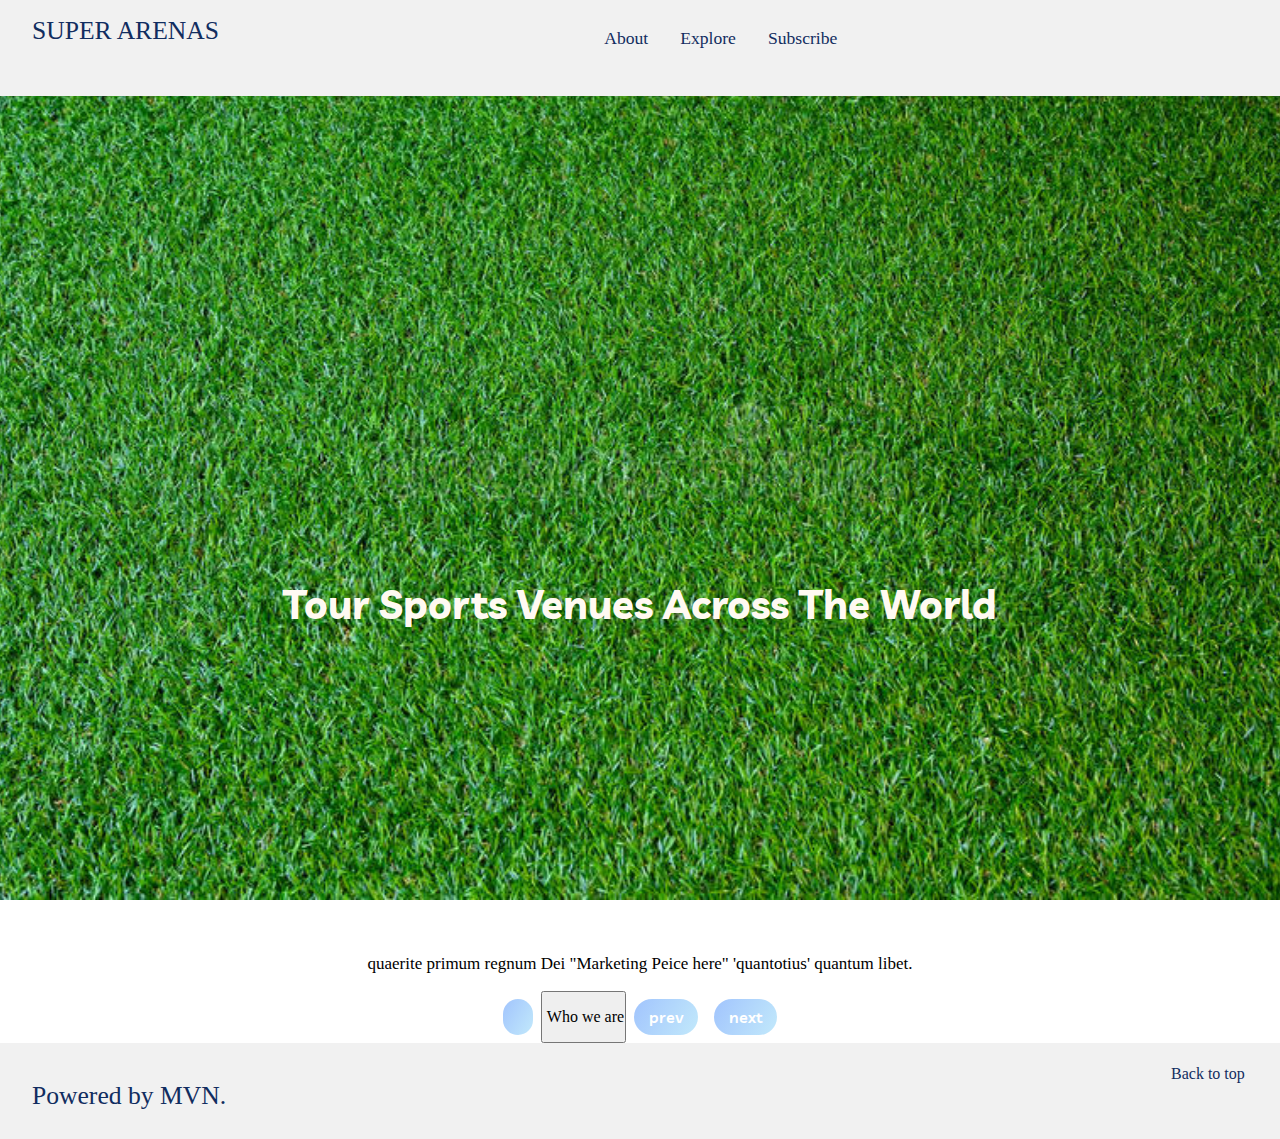
==== commit 4e6b57af: "testing for scale across various devices" ====
--- a/index.html
+++ b/index.html
@@ -10,7 +10,7 @@
 	<!-- Font Awesome Scripts & Icons (used my credentials from FA website-->
 	<link rel="stylesheet" href="./css/all.css" />
 
-	<!-- Owl-Carousel -->
+	<!-- Owl-Carousel Scripts -->
 	<link rel="stylesheet" href="./css/owl.carousel.min.css" />
 	<link rel="stylesheet" href="./css/owl.theme.default.min.css" />
 	<script src="https://kit.fontawesome.com/4c1c742860.js" crossorigin="anonymous"></script>
@@ -24,6 +24,7 @@
 	<!-- JQuery Scripts -->
 	<script src="https://code.jquery.com/jquery-3.5.1.js"
 		integrity="sha256-QWo7LDvxbWT2tbbQ97B53yJnYU3WhH/C8ycbRAkjPDc=" crossorigin="anonymous"></script>
+       
 </head>
 
 <body>
@@ -78,7 +79,7 @@
 		</section>
 	</main>
 
-	<!-- Carousel -->
+	<!-- Carousel Console-->
 	<div>
 		<div class="owl-carousel owl-theme social text-gray" id="el">
 			<a href="./map.html">
@@ -188,43 +189,114 @@
 		</div>
 	</div>
 
-	<!-- Nav Controller-->
+
+
+ 
+ 
+<div class="tooltip" title="instruct">
+  <p>quaerite primum regnum Dei "Marketing Peice here" &apos;quantotius&apos; quantum libet.</p>
+</div>
+	<!-- Carousel Controller-->
 
 	<div class="owl-carousel__nav">
 
-		<div class="owl-carousel__prev">prev</div>
-
-		<div class="owl-carousel__next">next</div>
+		
 
 		<div class="popup" onclick="myFunction()">
 			<i class="fas fa-info"></i>
 			<span class="popuptext" id="myPopup"
             >Swipe Left/Right Click to access Arena Locations</span>
+
 		
-		<script>
-
-			// When the user clicks on div, open the popup
-          function myFunction() {
-            var popup = document.getElementById("myPopup");
-            popup.classList.toggle("show");
-          }
-		</script>
-		
-          <div class="popup" onclick="myFunction()"></div>
-          </div>
-          <button id="myBtn">
+
+			<div class="popup" onclick="myFunction()"></div>
+		</div>
+		<button id="mybtn">
             <i class="fas fa-users">&nbsp;Who we are</i>
         </button>
+        <div class="owl-carousel__prev">prev</div>
+
+		<div class="owl-carousel__next">next</div>
 		<a href="#nearly_last_paragraph_2"></a>
 	</div>
-    
+
+<script>
+
+
+//customised self manual scrolling carousel
+
+
+  
+$(document).ready(function () {
+  initialize_owl($('#owl1'));
+   
+});
+
+//set responses for Carousel
+
+function initialize_owl(el) {
+  el.owlCarousel({
+    loop: true,
+    margin: 10,
+    responsiveClass: true,
+    responsive: {
+      0: {
+        items: 1,
+        nav: false
+      },
+      600: {
+        items: 1,
+        nav: false
+      },
+      1000: {
+        items: 1,
+        nav: false,
+        loop: false
+      }
+    }
+  });
+}
+
+//New Carousel functions//
+$(document).ready(function () {
+  initialize_owl($('#owl1'));
+
+  
+  }); 
+//self drag away functionality on responsive carousel
+function destroy_owl(el) {
+  el.data('owlCarousel').destroy();
+}
+ //Loop through Carousel
+ 
+$(document).ready(function(){
+  const owl = $('.owl-carousel')
+  owl.owlCarousel({
+    loop:true,
+    margin:5,
+    nav:false,
+    items: 1,
+    dots: false,
+  });
+
+
+  
+  // Custom Nav directional arrows on carousel
+  
+  $('.owl-carousel__next').click(() => owl.trigger('next.owl.carousel'))
+  
+  $('.owl-carousel__prev').click(() => owl.trigger('prev.owl.carousel'))
+})
+
+
+</script>
 
 	<!-- Trigger/Open The Modal -->
 
 	<!-- The Modal -->
-	<div id="myModal" class="modal">
-
-		<!-- Modal content -->
+	<div id="whoWeAre" class="modal">
+
+		<!-- Modal Content -->
 		<div class="modal-content">
 			<span class="close">&times;</span>
 			<ul class="nav-items">
@@ -251,6 +323,37 @@
 		</div>
 	</div>
 	<div>
+    <script>
+    // Get the modal
+var modal = document.getElementById("whoWeAre");
+
+
+// Get the button that opens the modal
+var btn = document.getElementById("mybtn");
+
+
+// Get the <span> element that closes the modal
+var span = document.getElementsByClassName("close")[0];
+
+
+// When the user clicks on the button, open the modal
+btn.onclick = function() {
+  modal.style.display = "block";
+}
+
+// When the user clicks on <span> (x), close the modal
+span.onclick = function() {
+  modal.style.display = "none";
+}
+
+// When the user clicks anywhere outside of the modal, close it
+window.onclick = function(event) {
+  if (event.target == modal) {
+    modal.style.display = "none";
+  }
+}
+
+    </script>
 
 		<!-- Start of Footer -->
 		<div class="background">
@@ -278,8 +381,15 @@
 
 	<!-- Javascript Custom File -->
 	<script src="./js/main.js"></script>
+    <script>
+				// When the user clicks on div, open the popup
+          function myFunction() {
+            var popup = document.getElementById("myPopup");
+            popup.classList.toggle("show");
+          }
+			</script>
+    
 	<!-- jQuery, Popper.js, and Bootstrap JS -->
-
 	<script src="https://ajax.googleapis.com/ajax/libs/jquery/3.5.1/jquery.min.js"></script>
 
 	<script src="https://cdnjs.cloudflare.com/ajax/libs/OwlCarousel2/2.3.4/owl.carousel.js"
@@ -295,6 +405,7 @@
 
 	<!-- Owl Carousel js -->
 	<script src="./js/owl.carousel.min.js"></script>
+    	
 </body>
 
 </html>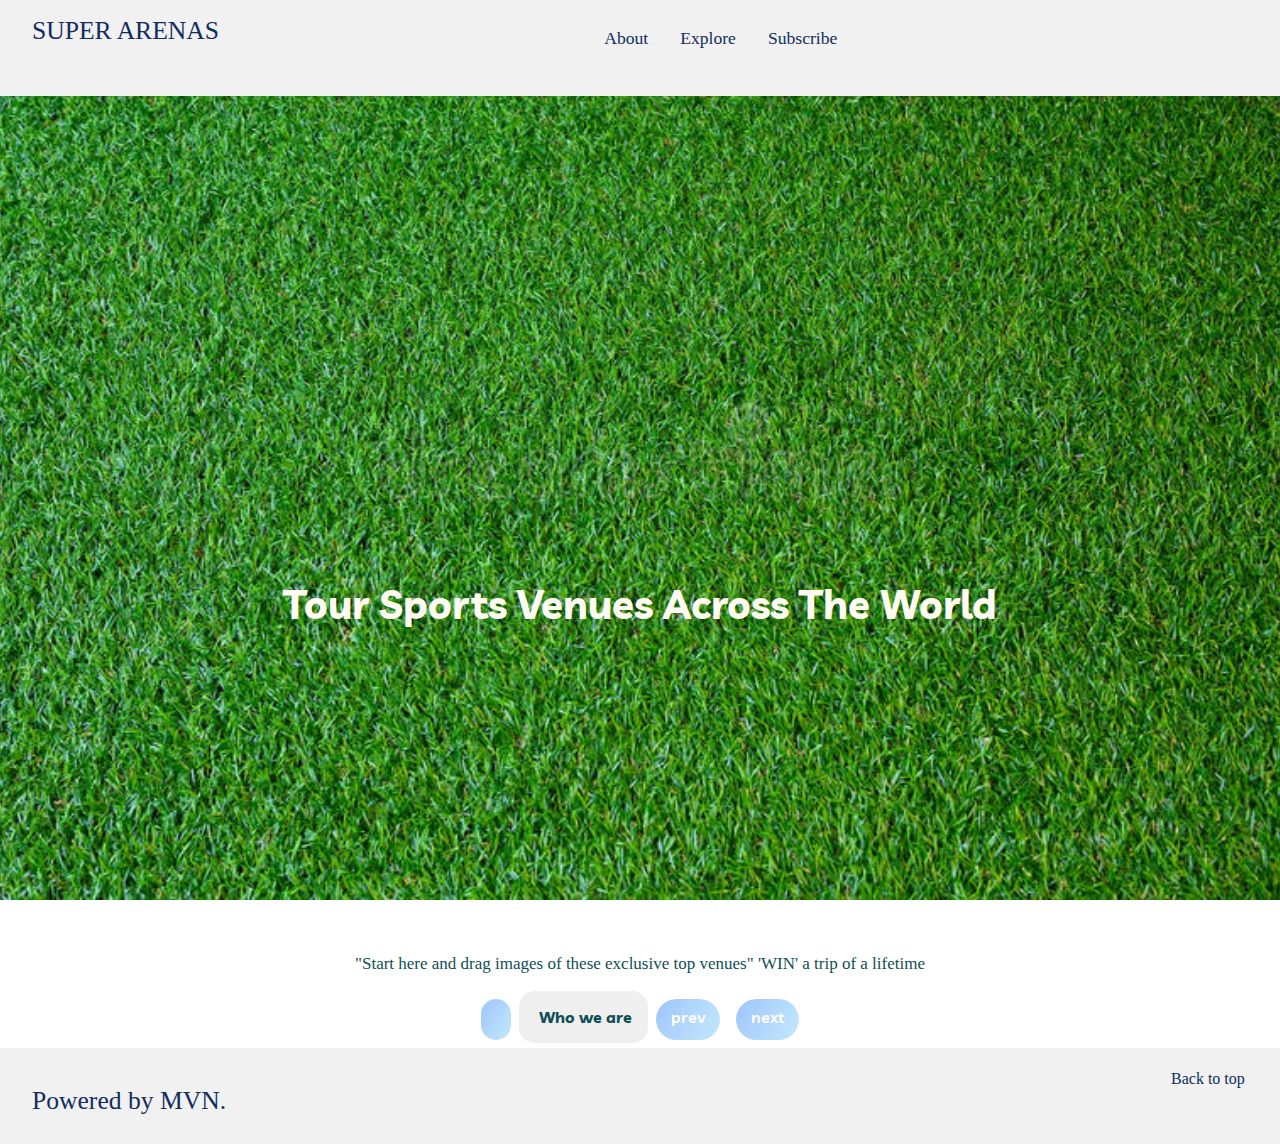
==== commit ee9c00ed: "closed session - minor change to color, font family, beneath carousel" ====
--- a/index.html
+++ b/index.html
@@ -194,7 +194,7 @@
  
  
 <div class="tooltip" title="instruct">
-  <p>quaerite primum regnum Dei "Marketing Peice here" &apos;quantotius&apos; quantum libet.</p>
+  <p>"Start here and drag images of these exclusive top venues" &apos;WIN&apos; a trip of a lifetime</p>
 </div>
 	<!-- Carousel Controller-->
 
--- a/css/style.css
+++ b/css/style.css
@@ -9,43 +9,6 @@
   margin: 0;
 }
 
-html,
-body {
-  /*box-sizing: border-box;
-  /*overflow-x: hidden;
-  /*padding: 0;
-  /*min-width: 100vw;
-  /*width: 100vw;
-  /*height: 100vh;
-  /*background-color: #f8f9fa;
-  /*background-color:  #6e6e6e;*/
-  /*background:linear-gradient(to right, #BFFFC7, #4BC0C8, #23494A);
-}
-
-/*
-h1,
-h2,
-h3,
-h4,
-h5,
-h6,
-p,
-pre,
-blockquote,
-form,
-ul,
-ol,
-dl {
-  margin: 20px 0;
-}
-
-.text-center {
-  text-align: center !important;
-}
-
-.header {
-  margin: 0;
-}
 
 :root {
   /* Theme Colors */
@@ -56,10 +19,8 @@
   --bg-color: #0e3746;
   --white: #fffaf2;
   --midnight: #104f55;
-
   /* gradient color; */
   --sky: linear-gradient(120deg, #a1c4fd 0%, #c2e9fb 100%);
-
   /* theme font-family */
   --Carter_One: "Carter_One", Cursive;
   --Josefin_Sans: "Josefin", Cursive;
@@ -113,6 +74,8 @@
     text-align: center;
     line-height: 25px;
     justify-content: space-around;
+    color: var(--midnight);
+    font-family: var(--Josefin_Sans);
 }
 
 span {
@@ -148,7 +111,6 @@
   min-height: 10vh;
   overflow: hidden;
   transition: height 1s ease-in-out;
-  position: left;
 }
 
 .nav .nav-menu {
@@ -315,7 +277,7 @@
     color: #fff;
     padding: 8px 15px;
     margin-left: 5px;
-    margin: 4px 2;
+    margin: 0 4px 2px;
     cursor: progress;
     background: var(--sky);
     font-family: var(--Livvic);
@@ -333,14 +295,11 @@
 }
 
 
-#button {
-    color: var(--evergreen);
-}
-
-#myBtn {
+#mybtn {
   border: none;
   border-radius: 1rem;
-  padding: 1rem 3rem;
+  color: var(--midnight);
+  padding: 1rem;
   font-size: 1rem;
   font-weight: 700;
   font-family: var(--Livvic);
@@ -353,11 +312,11 @@
 border-radius: 23px;
 width: 160px;
 background-color: #1d266a;
-border-color: #1d266a;
 box-shadow: 0 0 0 0.2rem rgb(29, 38, 106,0.5);
 border-style: none;
 color: whitesmoke;
 }
+
 
 .col{
     flex-basis: 0;
@@ -407,7 +366,7 @@
   transform: translate(-50%, -50%);
   position: fixed;
   font-size: 5vw;
-  margin: 50;
+  margin: 50px;
   font-family: var(--Josefin_Sans);
   font-weight: 700;
   margin-top: 60%;
@@ -415,15 +374,14 @@
 
 .owl-nav .owl-prev .owl-nav-prev,
 .owl-nav .owl-next .owl-nav-next {
-  color: var(--text-gray);
+  color: var(--midnight);
   background: transparent;
   font-size: 25rem;
 }
 
-.owl-theme .owl-nav [class*="owl-"]:hover {
+.owl-theme .owl-nav [class="owl-"]:hover {
   background: transparent;
   color: var(--text-gray);
-  size: 10%;
 }
 
 .owl-theme .owl-nav [class*="owl-"] {
@@ -700,116 +658,4 @@
     width: 49%!important;
     }
 
-
-/* Smartphones (portrait and landscape) ----------- */
-@media only screen and (min-device-width : 320px) and (max-device-width : 480px) {
-/* Styles */
-}
-
-/* Smartphones (landscape) ----------- */
-@media only screen and (min-width : 321px) {
-/* Styles */
-}
-
-/* Smartphones (portrait) ----------- */
-@media only screen and (max-width : 320px) {
-/* Styles */
-}
-
-/* iPads (portrait and landscape) ----------- */
-@media only screen and (min-device-width : 768px) and (max-device-width : 1024px) {
-/* Styles */
-}
-
-/* iPads (landscape) ----------- */
-@media only screen and (min-device-width : 768px) and (max-device-width : 1024px) and (orientation : landscape) {
-/* Styles */
-}
-
-/* iPads (portrait) ----------- */
-@media only screen and (min-device-width : 768px) and (max-device-width : 1024px) and (orientation : portrait) {
-/* Styles */
-}
-/**********
-iPad 3
-**********/
-@media only screen and (min-device-width : 768px) and (max-device-width : 1024px) and (orientation : landscape) and (-webkit-min-device-pixel-ratio : 2) {
-/* Styles */
-}
-
-@media only screen and (min-device-width : 768px) and (max-device-width : 1024px) and (orientation : portrait) and (-webkit-min-device-pixel-ratio : 2) {
-/* Styles */
-}
-/* Desktops and laptops ----------- */
-@media only screen  and (min-width : 1224px) {
-/* Styles */
-}
-
-/* Large screens ----------- */
-@media only screen  and (min-width : 1824px) {
-/* Styles */
-}
-
-/* iPhone 4 ----------- */
-@media only screen and (min-device-width : 320px) and (max-device-width : 480px) and (orientation : landscape) and (-webkit-min-device-pixel-ratio : 2) {
-/* Styles */
-}
-
-@media only screen and (min-device-width : 320px) and (max-device-width : 480px) and (orientation : portrait) and (-webkit-min-device-pixel-ratio : 2) {
-/* Styles */
-}
-
-/* iPhone 5 ----------- */
-@media only screen and (min-device-width: 320px) and (max-device-height: 568px) and (orientation : landscape) and (-webkit-device-pixel-ratio: 2){
-/* Styles */
-}
-
-@media only screen and (min-device-width: 320px) and (max-device-height: 568px) and (orientation : portrait) and (-webkit-device-pixel-ratio: 2){
-/* Styles */
-}
-
-/* iPhone 6 ----------- */
-@media only screen and (min-device-width: 375px) and (max-device-height: 667px) and (orientation : landscape) and (-webkit-device-pixel-ratio: 2){
-/* Styles */
-}
-
-@media only screen and (min-device-width: 375px) and (max-device-height: 667px) and (orientation : portrait) and (-webkit-device-pixel-ratio: 2){
-/* Styles */
-}
-
-/* iPhone 6+ ----------- */
-@media only screen and (min-device-width: 414px) and (max-device-height: 736px) and (orientation : landscape) and (-webkit-device-pixel-ratio: 2){
-/* Styles */
-}
-
-@media only screen and (min-device-width: 414px) and (max-device-height: 736px) and (orientation : portrait) and (-webkit-device-pixel-ratio: 2){
-/* Styles */
-}
-
-/* Samsung Galaxy S3 ----------- */
-@media only screen and (min-device-width: 320px) and (max-device-height: 640px) and (orientation : landscape) and (-webkit-device-pixel-ratio: 2){
-/* Styles */
-}
-
-@media only screen and (min-device-width: 320px) and (max-device-height: 640px) and (orientation : portrait) and (-webkit-device-pixel-ratio: 2){
-/* Styles */
-}
-
-/* Samsung Galaxy S4 ----------- */
-@media only screen and (min-device-width: 320px) and (max-device-height: 640px) and (orientation : landscape) and (-webkit-device-pixel-ratio: 3){
-/* Styles */
-}
-
-@media only screen and (min-device-width: 320px) and (max-device-height: 640px) and (orientation : portrait) and (-webkit-device-pixel-ratio: 3){
-/* Styles */
-}
-
-/* Samsung Galaxy S5 ----------- */
-@media only screen and (min-device-width: 360px) and (max-device-height: 640px) and (orientation : landscape) and (-webkit-device-pixel-ratio: 3){
-/* Styles */
-}
-
-@media only screen and (min-device-width: 360px) and (max-device-height: 640px) and (orientation : portrait) and (-webkit-device-pixel-ratio: 3){
-/* Styles */
-
-}
+   }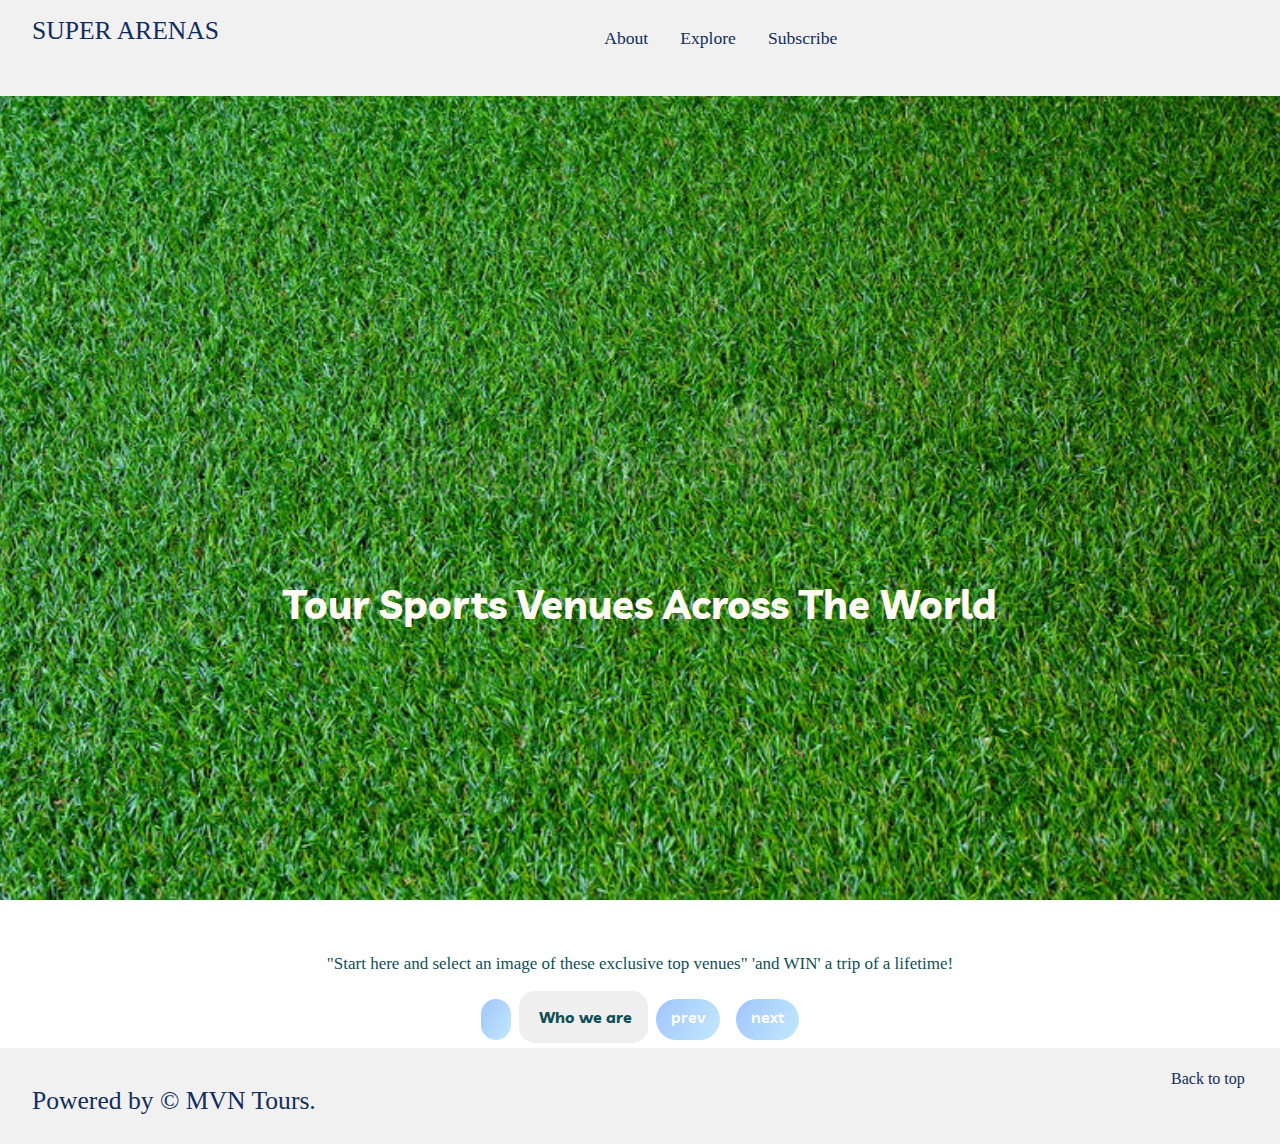
==== commit f70023f4: "updated readMe" ====
--- a/index.html
+++ b/index.html
@@ -194,7 +194,7 @@
  
  
 <div class="tooltip" title="instruct">
-  <p>"Start here and drag images of these exclusive top venues" &apos;WIN&apos; a trip of a lifetime</p>
+  <p>"Start here and select an image of these exclusive top venues" &apos;and WIN&apos; a trip of a lifetime!</p>
 </div>
 	<!-- Carousel Controller-->
 
@@ -205,7 +205,7 @@
 		<div class="popup" onclick="myFunction()">
 			<i class="fas fa-info"></i>
 			<span class="popuptext" id="myPopup"
-            >Swipe Left/Right Click to access Arena Locations</span>
+            >swipe image left or right</span>
 
 		
 
@@ -276,7 +276,7 @@
     margin:5,
     nav:false,
     items: 1,
-    dots: false,
+    dots: true,
   });
 
 
@@ -362,8 +362,8 @@
 					<div class="nav-menu flex-row">
 						<div class="nav-brand">
 							<div class="social text-gray">
-								<a class="text" href="https://benjamin144.github.io/My-Resume/" title="Powered by MVN"
-									target="blank">Powered by MVN.</a>
+								<a class="text" href="#" title="Powered by MVN"
+									target="blank">Powered by © MVN Tours.</a>
 							</div>
 						</div>
 						<div class="social text-gray">
